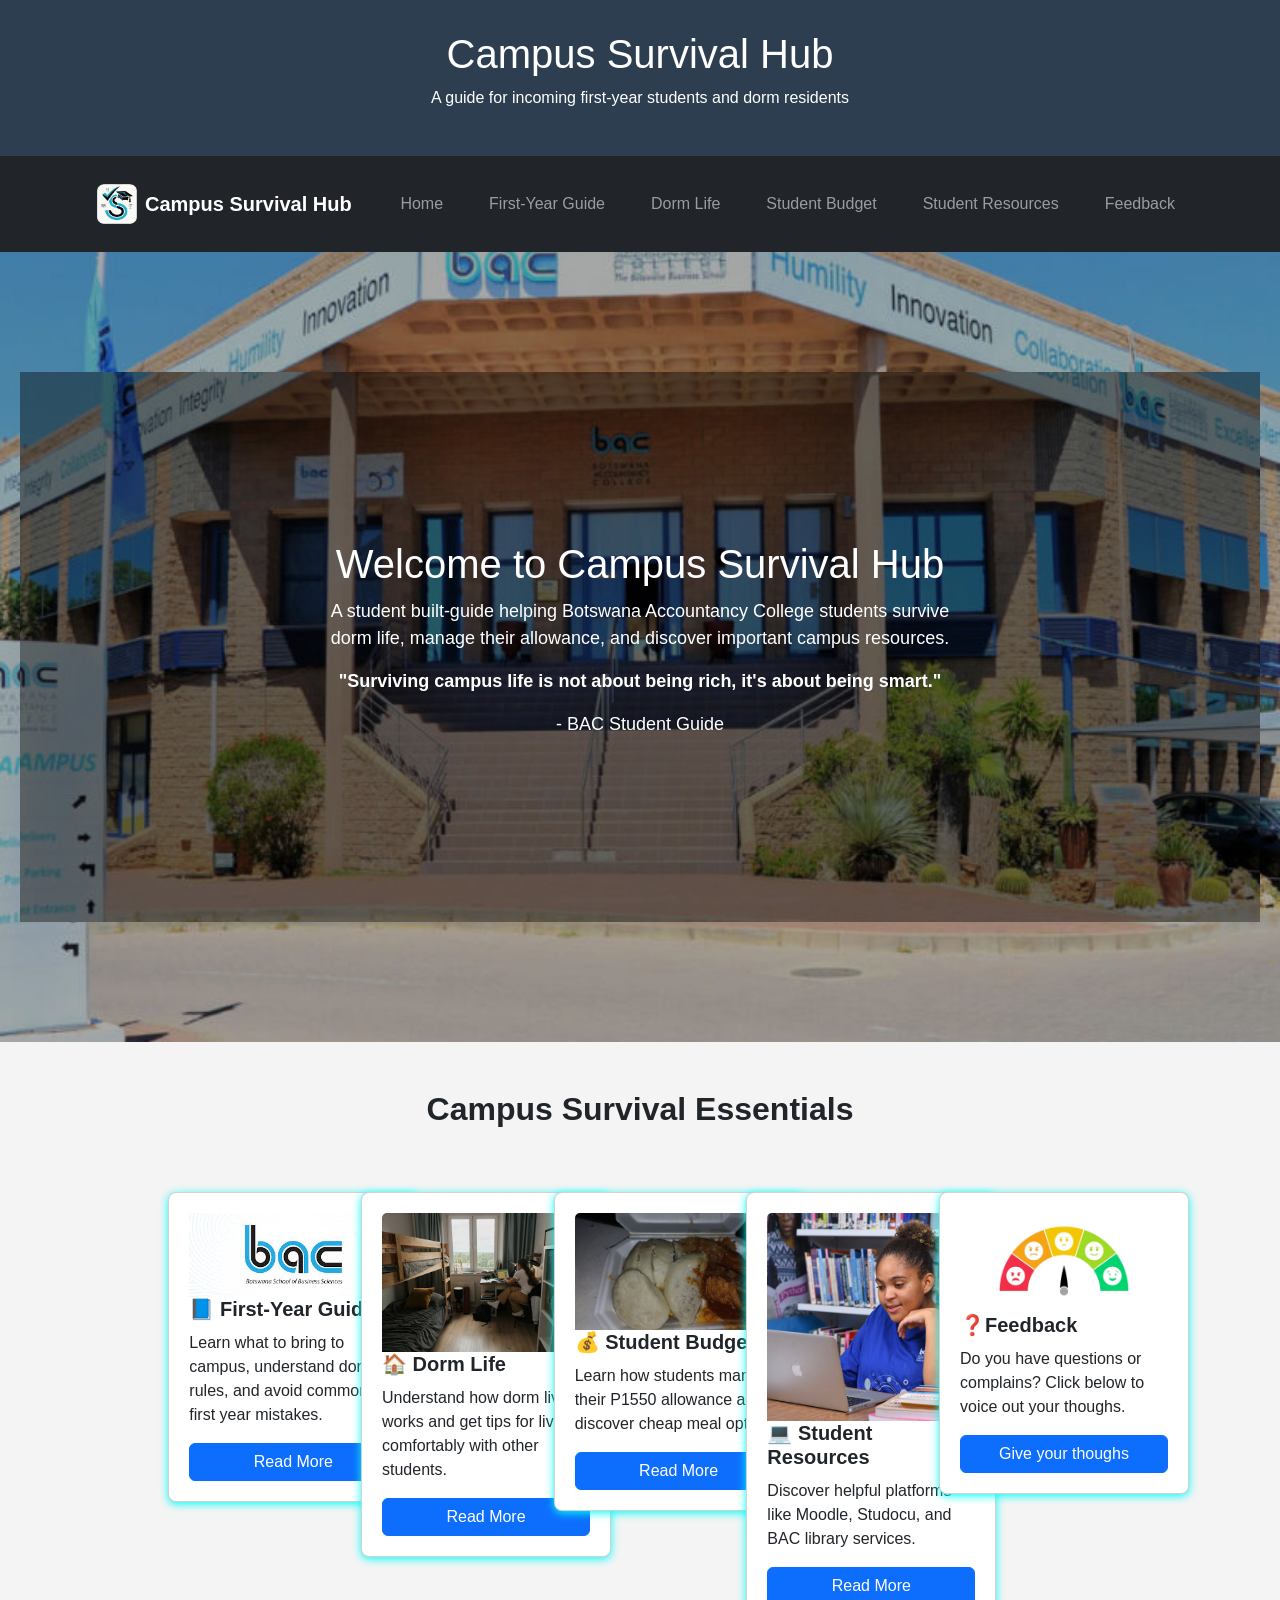
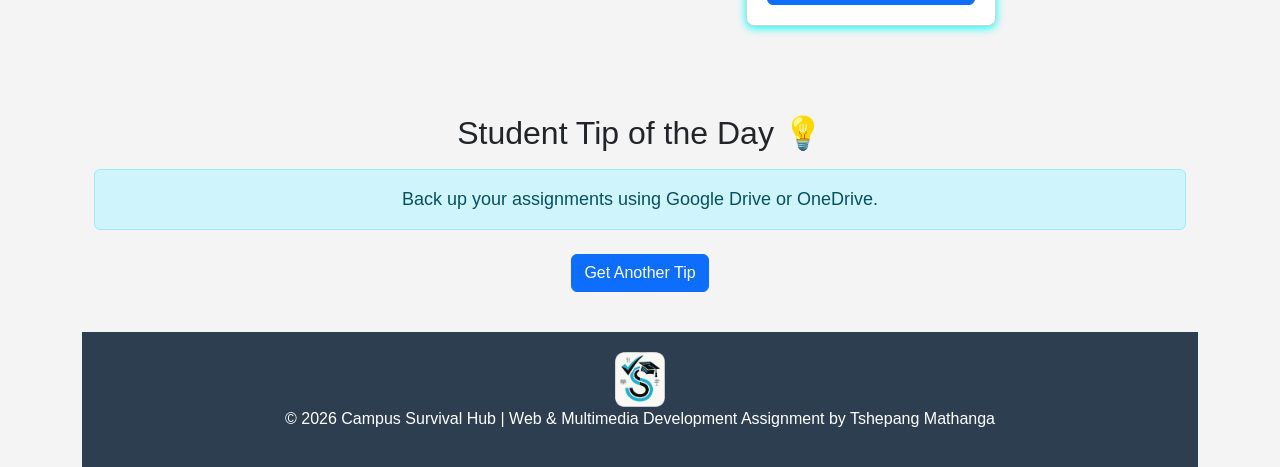
==== index.html @ 8e50746f "trying to fix cards" ====
<!DOCTYPE html>
<html lang="en">

<head>
    <meta name="viewport" content="width=device-width, initial-scale=1.0">
    <meta charset="UTF-8">
    <link rel="icon" type="image/jpg" href="images/mylogo.jpg">
    <title>Campus Survival Hub</title>
    <link href="https://cdn.jsdelivr.net/npm/bootstrap@5.3.2/dist/css/bootstrap.min.css" rel="stylesheet">
    <link rel="stylesheet" href="css/style.css">
</head>

<body>

<header>
    <h1>Campus Survival Hub</h1>
    <p>A guide for incoming first-year students and dorm residents
    </p>
    
</header>

<nav class="navbar navbar-expand-lg navbar-dark bg-dark">
<div class="container">

<a class="navbar-brand d-flex align-items-center" href="index.html">
<img src="images/mylogo.jpg" alt="Logo" width="40" height="40" class="me-2">
Campus Survival Hub
</a>

<button class="navbar-toggler" type="button" data-bs-toggle="collapse" data-bs-target="#navbarNav">
<span class="navbar-toggler-icon"></span>
</button>

<div class="collapse navbar-collapse" id="navbarNav">
<ul class="navbar-nav ms-auto">

<li class="nav-item">
<a class="nav-link" href="index.html">Home</a>
</li>

<li class="nav-item">
<a class="nav-link" href="firstyears.html">First-Year Guide</a>
</li>

<li class="nav-item">
<a class="nav-link" href="dormlife.html">Dorm Life</a>
</li>

<li class="nav-item">
<a class="nav-link" href="budget.html">Student Budget</a>
</li>

<li class="nav-item">
<a class="nav-link" href="resources.html">Student Resources</a>
</li>
<li class="nav-item">
<a class="nav-link" href="feedback.html">Feedback</a>
</li>

</ul>
</div>

</div>
</nav>

<section class="hero">

<img src="images/campus.jpg" alt="Campus life">

<div class="hero-text">
<h2>Welcome to Campus Survival Hub</h2>

<p>A student built-guide helping Botswana Accountancy College students survive dorm life, manage their allowance, and discover important campus resources.</p>
<p><strong>"Surviving campus life is not about being rich, it's about being smart."</strong></p>
<p>- BAC Student Guide</p>
</div>

</section>
<div class="container mt-5">

<h2 class="text-center mb-4"><strong>Campus Survival Essentials</strong></h2>


<section class="content">
<div class="col-12 col-sm-6 col-md-4 col-lg-2">
    <div class="card">
        <img src="images/bac.jpg" alt="bac logo">
<h3>📘 <strong>First-Year Guide</strong></h3>
<p>Learn what to bring to campus, understand dorm rules, and avoid common first year mistakes.</p>
<a href="firstyears.html" class="btn btn-primary">Read More</a>
</div>
</div>
<div class="col-12 col-sm-6 col-md-4 col-lg-2">
<div class="card">
    <img src="images/dorm.jpg" class="card-img-top" alt="Dorm Life">
<h3><strong>🏠 Dorm Life</strong></h3>
<p>Understand how dorm living works and get tips for living comfortably with other students.</p>
<a href="dormlife.html" class="btn btn-primary">Read More</a>
</div>
</div>
<div class="col-12 col-sm-6 col-md-4 col-lg-2">
<div class="card">
    <img src="images/food.jpg" class="card-img-top" alt="Student Food">
<h3><strong>💰 Student Budget</strong></h3>
<p>Learn how students manage their P1550 allowance and discover cheap meal options.</p>
<a href="budget.html" class="btn btn-primary">Read More</a>
</div>
</div>
<div class="col-12 col-sm-6 col-md-4 col-lg-2">
<div class="card">
    <img src="images/study.jpg" class="card-img-top" alt="Study Tips">
<h3><strong>💻 Student Resources</strong></h3>
<p>Discover helpful platforms like Moodle, Studocu, and BAC library services.</p>
<a href="resources.html" class="btn btn-primary">Read More</a>
</div>
</div>
<div class="col-12 col-sm-6 col-md-4 col-lg-2">
<div class="card">
    <img src="images/feedback.jpg" class="card-img-top" alt="Feedback">
<h3><strong>❓Feedback</strong></h3>
<p>Do you have questions or complains? Click below to voice out your thoughs.</p>
<a href="feedback.html" class="btn btn-primary">Give your thoughs</a>
</div>
</div>


</section>
<div class="container mt-5 text-center">

<h2>Student Tip of the Day 💡</h2>

<div class="alert alert-info mt-3" id="tipBox">
Tip will appear here...
</div>

<button class="btn btn-primary mt-2" onclick="newTip()">
Get Another Tip
</button>

</div>

<footer>
    <img src="images/mylogo.jpg" width="50">
    <p>© 2026 Campus Survival Hub | Web & Multimedia Development Assignment by Tshepang Mathanga</p>
</footer>
<script src="https://cdn.jsdelivr.net/npm/bootstrap@5.3.2/dist/js/bootstrap.bundle.min.js"></script>
<button onclick="topFunction()" id="topBtn" title="Go to top">↑</button>
<script src="script.js"></script>
<script>

const tips = [

"Use your 6GB daily campus data to download study material early.",

"Keep instant noodles and oats in your room for emergency meals.",

"Always carry a power extension in dorms.",

"Use free campus transport whenever possible to save money.",

"Do laundry early before the laundry room gets busy.",

"Back up your assignments using Google Drive or OneDrive.",

"Make friends in your course so you can share notes."

];

function newTip(){

let randomTip = tips[Math.floor(Math.random() * tips.length)];

document.getElementById("tipBox").innerText = randomTip;

}

window.onload = newTip;

</script>
</body>
</html>
---- css/style.css ----
body{
    font-family: Arial, sans-serif;
    margin:0;
    background:#f4f4f4;
}

header{
    background:#2c3e50;
    color:white;
    text-align:center;
    padding:30px;
}

nav{
background:#2c3e50;
padding:15px;
text-align:center;

position:sticky;
top:0;
z-index:1000;
}

nav a{
    color:white;
    margin:15px;
    text-decoration:none;
    font-weight:bold;
}

nav a:hover{
    color:#f1c40f;
}

.hero{
    text-align:center;
    padding:60px;
    background:#ecf0f1;
}

.content{
    display:flex;
    justify-content:center;
    gap:20px;
    padding:40px;
}

.card{
    background:white;
    padding:20px;
    width:250px;
    border-radius:8px;
    box-shadow:0 2px 8px rgb(0, 255, 251);
}

footer{
    background:#2c3e50;
    color:white;
    text-align:center;
    padding:20px;
    margin-top:40px;
}
.hero{
position:relative;
text-align:center;
color:white;
}

.hero img{
width:100%;
height:550px;
object-fit:cover;
filter:brightness(60%);
}

.hero-text{
position:absolute;
top:50%;
left:50%;
transform:translate(-50%,-50%);
}

.hero-text h2{
font-size:40px;
margin-bottom:10px;
}

.hero-text p{
font-size:18px;
}
.card h3{
font-size:20px;
margin-bottom:10px;
}
.tip{
background:#ecf0f1;
padding:40px;
text-align:center;
margin:40px;
border-radius:10px;
}

.tip h2{
margin-bottom:15px;
}
.hero{
background-image: url("../images/campus.jpg");
background-size: cover;
background-position: center;
padding: 120px 20px;
}
#topBtn{
display:none;
position:fixed;
bottom:30px;
right:30px;
z-index:99;
border:none;
outline:none;
background-color:#0d6efd;
color:white;
cursor:pointer;
padding:12px 16px;
border-radius:8px;
font-size:18px;
}

#topBtn:hover{
background-color:#333;
}
.card:hover{
transform: scale(1.05);
transition: 0.3s;
}
#tipBox{
    font-size: 18px;
    font-weight: 500;
}
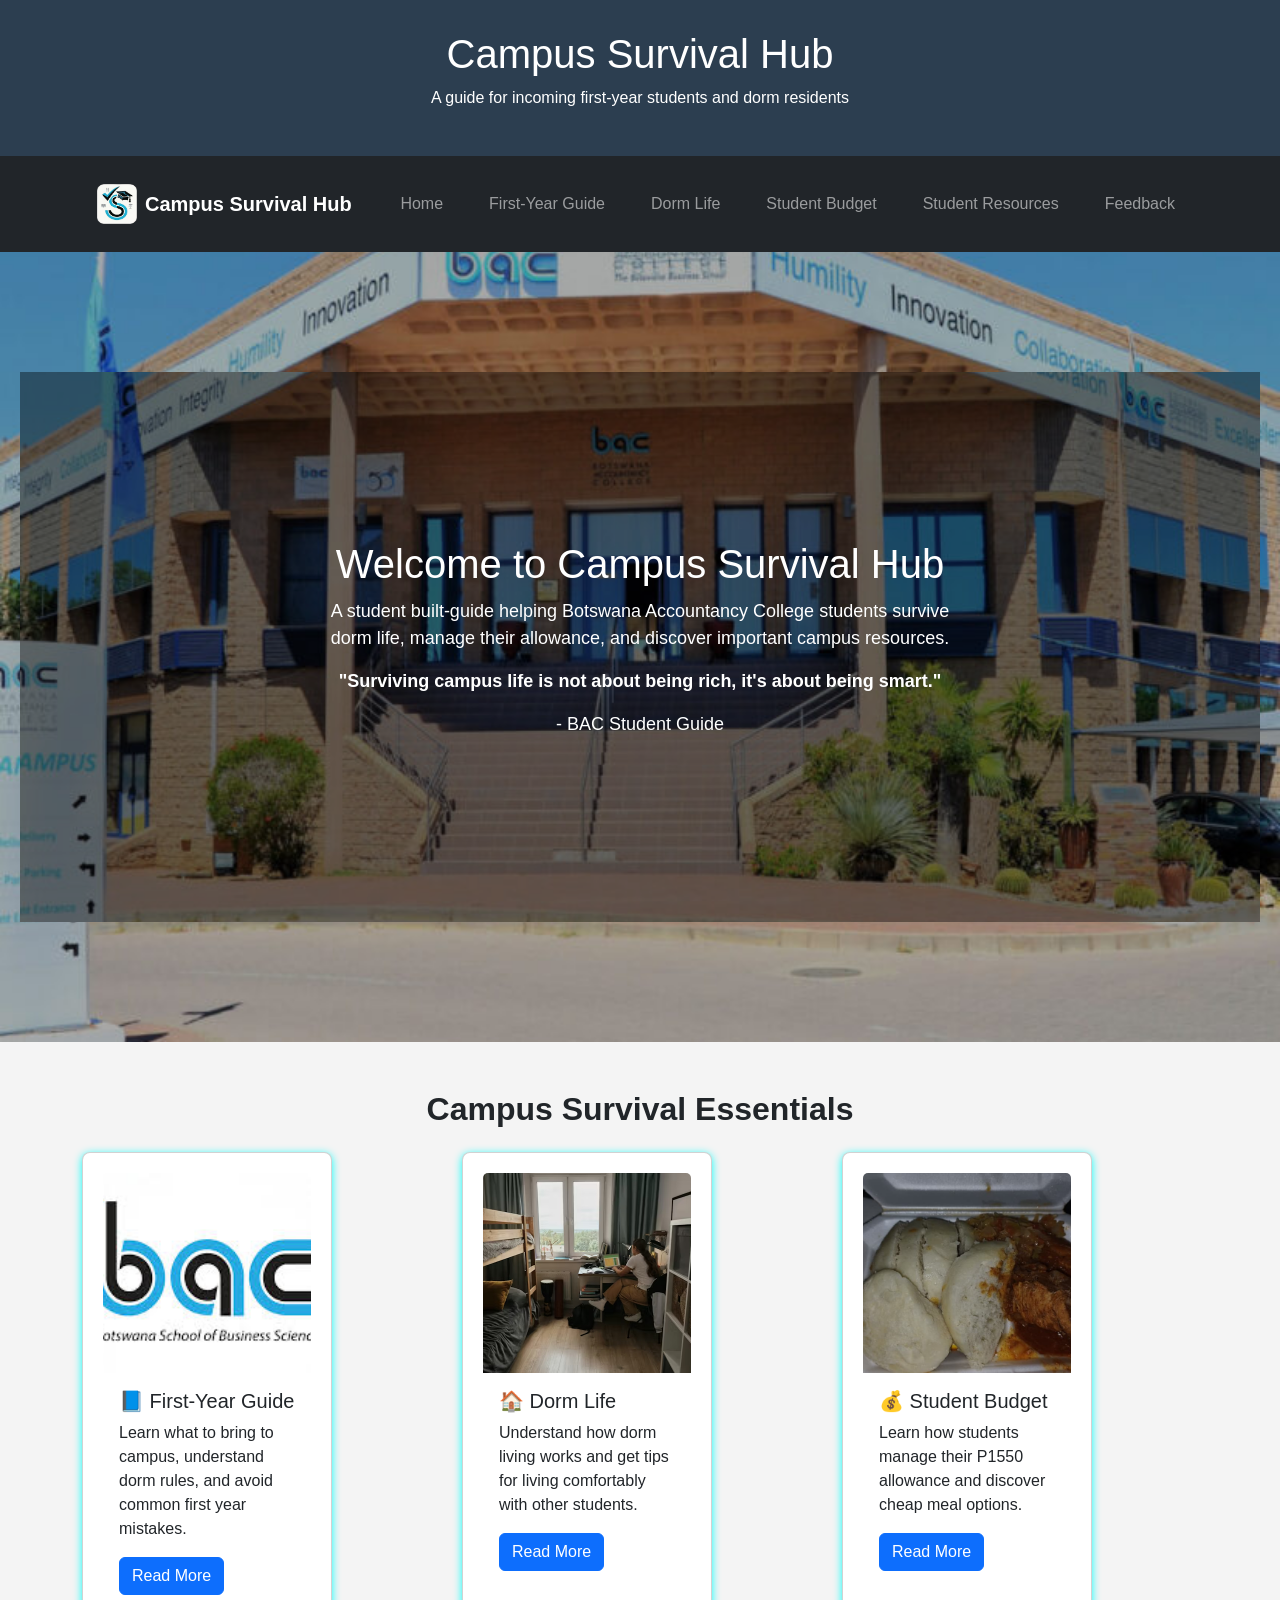
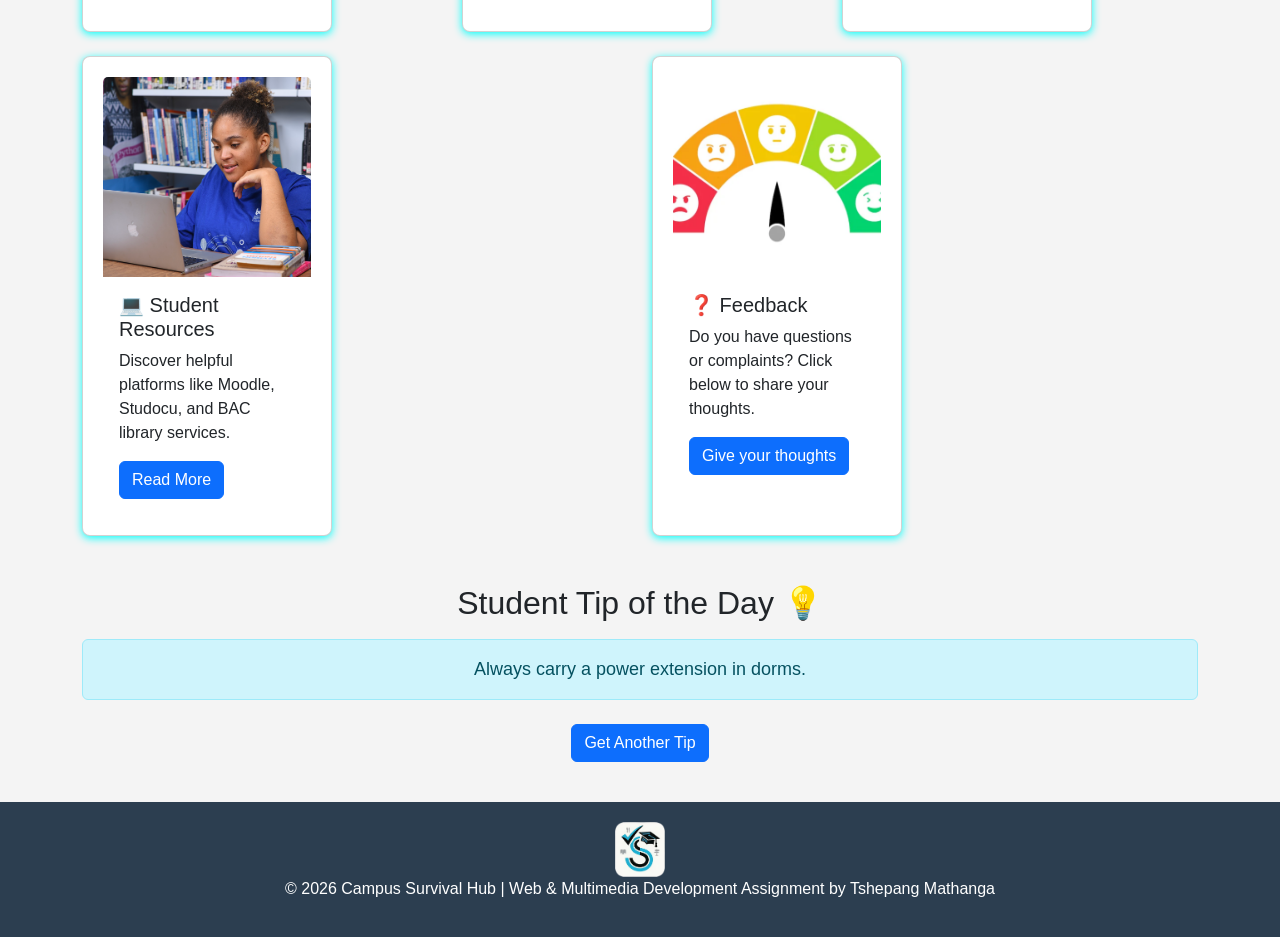
==== commit b6480f68: "initial attempt to fix my website for phones" ====
--- a/index.html
+++ b/index.html
@@ -80,46 +80,63 @@
 
 <h2 class="text-center mb-4"><strong>Campus Survival Essentials</strong></h2>
 
+<div class="row g-4">
 
-<section class="content">
-<div class="col-12 col-sm-6 col-md-4 col-lg-2">
-    <div class="card">
-        <img src="images/bac.jpg" alt="bac logo">
-<h3>📘 <strong>First-Year Guide</strong></h3>
-<p>Learn what to bring to campus, understand dorm rules, and avoid common first year mistakes.</p>
+<div class="col-12 col-sm-6 col-md-4 col-lg-4">
+<div class="card h-100">
+<img src="images/bac.jpg" class="card-img-top" alt="bac logo">
+<div class="card-body">
+<h5 class="card-title">📘 First-Year Guide</h5>
+<p class="card-text">Learn what to bring to campus, understand dorm rules, and avoid common first year mistakes.</p>
 <a href="firstyears.html" class="btn btn-primary">Read More</a>
 </div>
 </div>
-<div class="col-12 col-sm-6 col-md-4 col-lg-2">
-<div class="card">
-    <img src="images/dorm.jpg" class="card-img-top" alt="Dorm Life">
-<h3><strong>🏠 Dorm Life</strong></h3>
-<p>Understand how dorm living works and get tips for living comfortably with other students.</p>
+</div>
+
+<div class="col-12 col-sm-6 col-md-4 col-lg-4">
+<div class="card h-100">
+<img src="images/dorm.jpg" class="card-img-top" alt="Dorm Life">
+<div class="card-body">
+<h5 class="card-title">🏠 Dorm Life</h5>
+<p class="card-text">Understand how dorm living works and get tips for living comfortably with other students.</p>
 <a href="dormlife.html" class="btn btn-primary">Read More</a>
 </div>
 </div>
-<div class="col-12 col-sm-6 col-md-4 col-lg-2">
-<div class="card">
-    <img src="images/food.jpg" class="card-img-top" alt="Student Food">
-<h3><strong>💰 Student Budget</strong></h3>
-<p>Learn how students manage their P1550 allowance and discover cheap meal options.</p>
+</div>
+
+<div class="col-12 col-sm-6 col-md-4 col-lg-4">
+<div class="card h-100">
+<img src="images/food.jpg" class="card-img-top" alt="Student Food">
+<div class="card-body">
+<h5 class="card-title">💰 Student Budget</h5>
+<p class="card-text">Learn how students manage their P1550 allowance and discover cheap meal options.</p>
 <a href="budget.html" class="btn btn-primary">Read More</a>
 </div>
 </div>
-<div class="col-12 col-sm-6 col-md-4 col-lg-2">
-<div class="card">
-    <img src="images/study.jpg" class="card-img-top" alt="Study Tips">
-<h3><strong>💻 Student Resources</strong></h3>
-<p>Discover helpful platforms like Moodle, Studocu, and BAC library services.</p>
+</div>
+
+<div class="col-12 col-sm-6 col-md-4 col-lg-6">
+<div class="card h-100">
+<img src="images/study.jpg" class="card-img-top" alt="Study Tips">
+<div class="card-body">
+<h5 class="card-title">💻 Student Resources</h5>
+<p class="card-text">Discover helpful platforms like Moodle, Studocu, and BAC library services.</p>
 <a href="resources.html" class="btn btn-primary">Read More</a>
 </div>
 </div>
-<div class="col-12 col-sm-6 col-md-4 col-lg-2">
-<div class="card">
-    <img src="images/feedback.jpg" class="card-img-top" alt="Feedback">
-<h3><strong>❓Feedback</strong></h3>
-<p>Do you have questions or complains? Click below to voice out your thoughs.</p>
-<a href="feedback.html" class="btn btn-primary">Give your thoughs</a>
+</div>
+
+<div class="col-12 col-sm-6 col-md-4 col-lg-6">
+<div class="card h-100">
+<img src="images/feedback.jpg" class="card-img-top" alt="Feedback">
+<div class="card-body">
+<h5 class="card-title">❓ Feedback</h5>
+<p class="card-text">Do you have questions or complaints? Click below to share your thoughts.</p>
+<a href="feedback.html" class="btn btn-primary">Give your thoughts</a>
+</div>
+</div>
+</div>
+
 </div>
 </div>
 
--- a/css/style.css
+++ b/css/style.css
@@ -135,4 +135,11 @@
 #tipBox{
     font-size: 18px;
     font-weight: 500;
+}
+.card{
+word-wrap: break-word;
+}
+.card img{
+height:200px;
+object-fit:cover;
 }
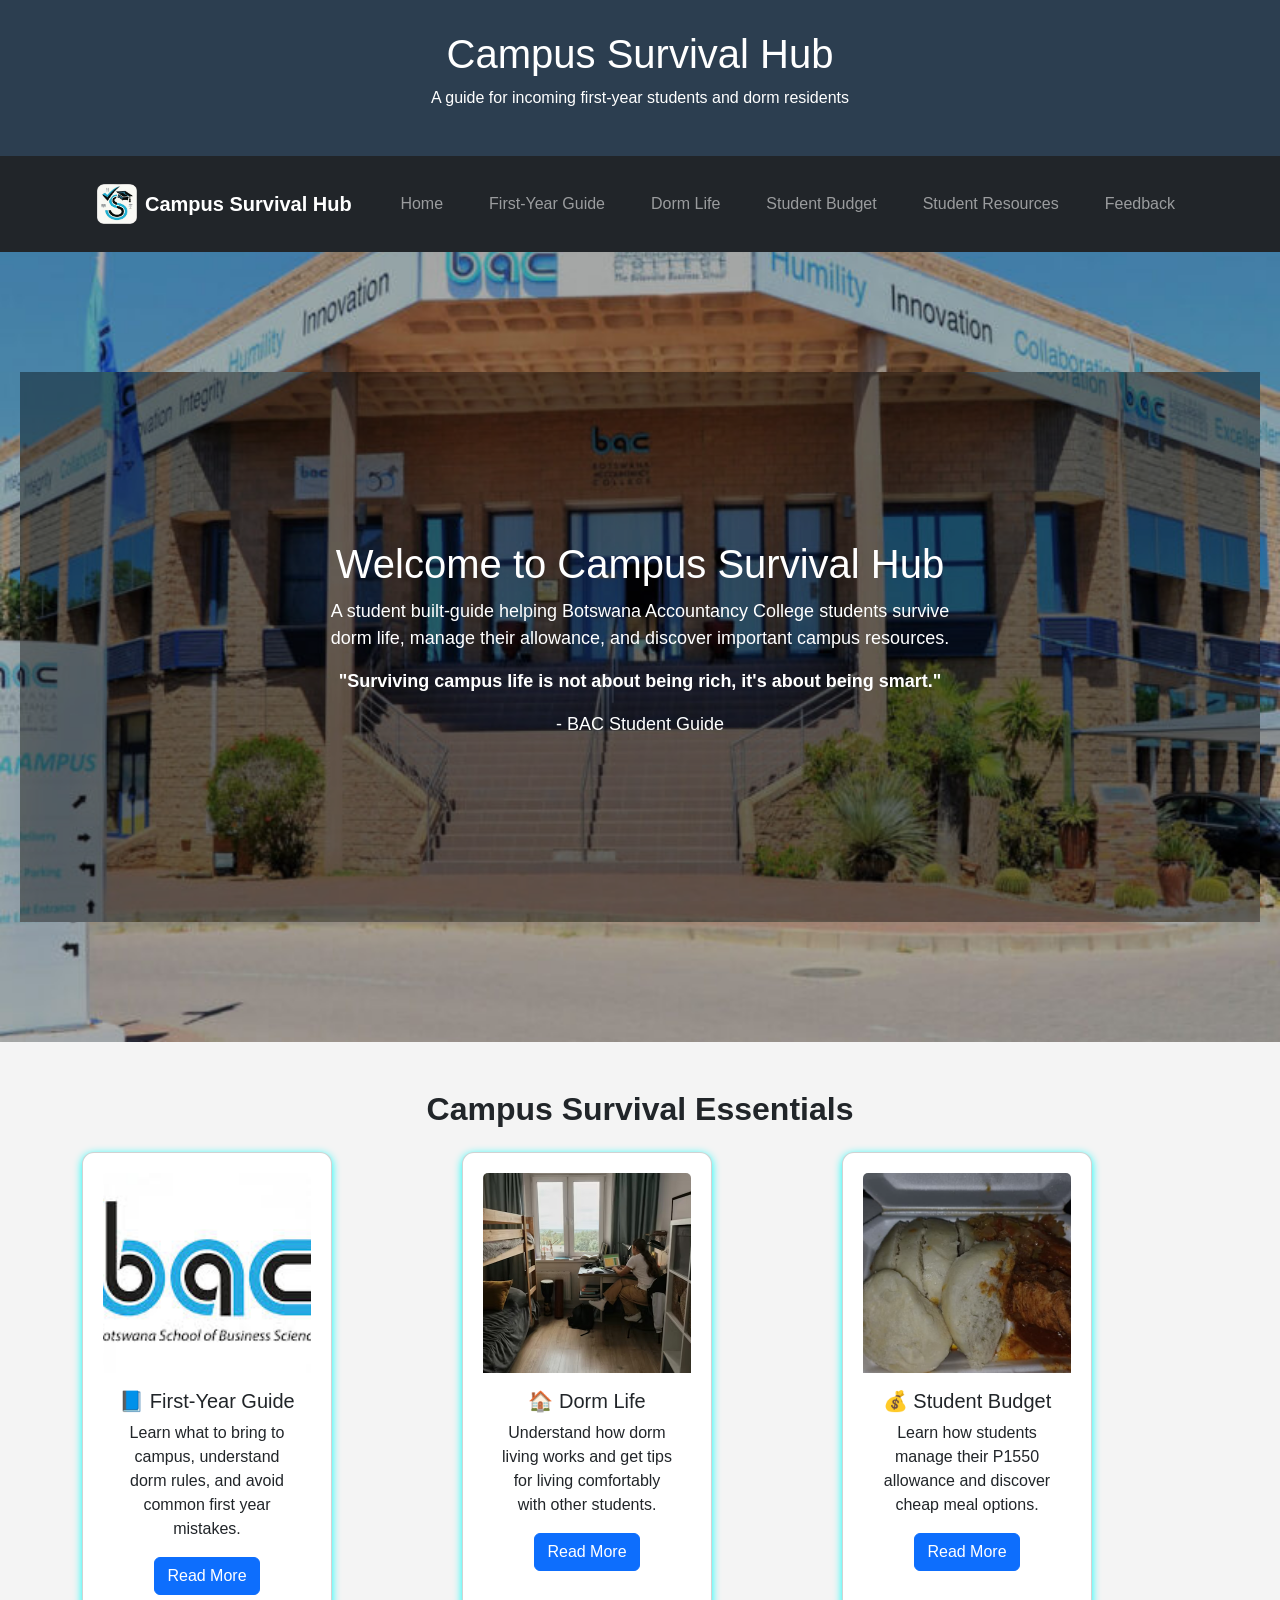
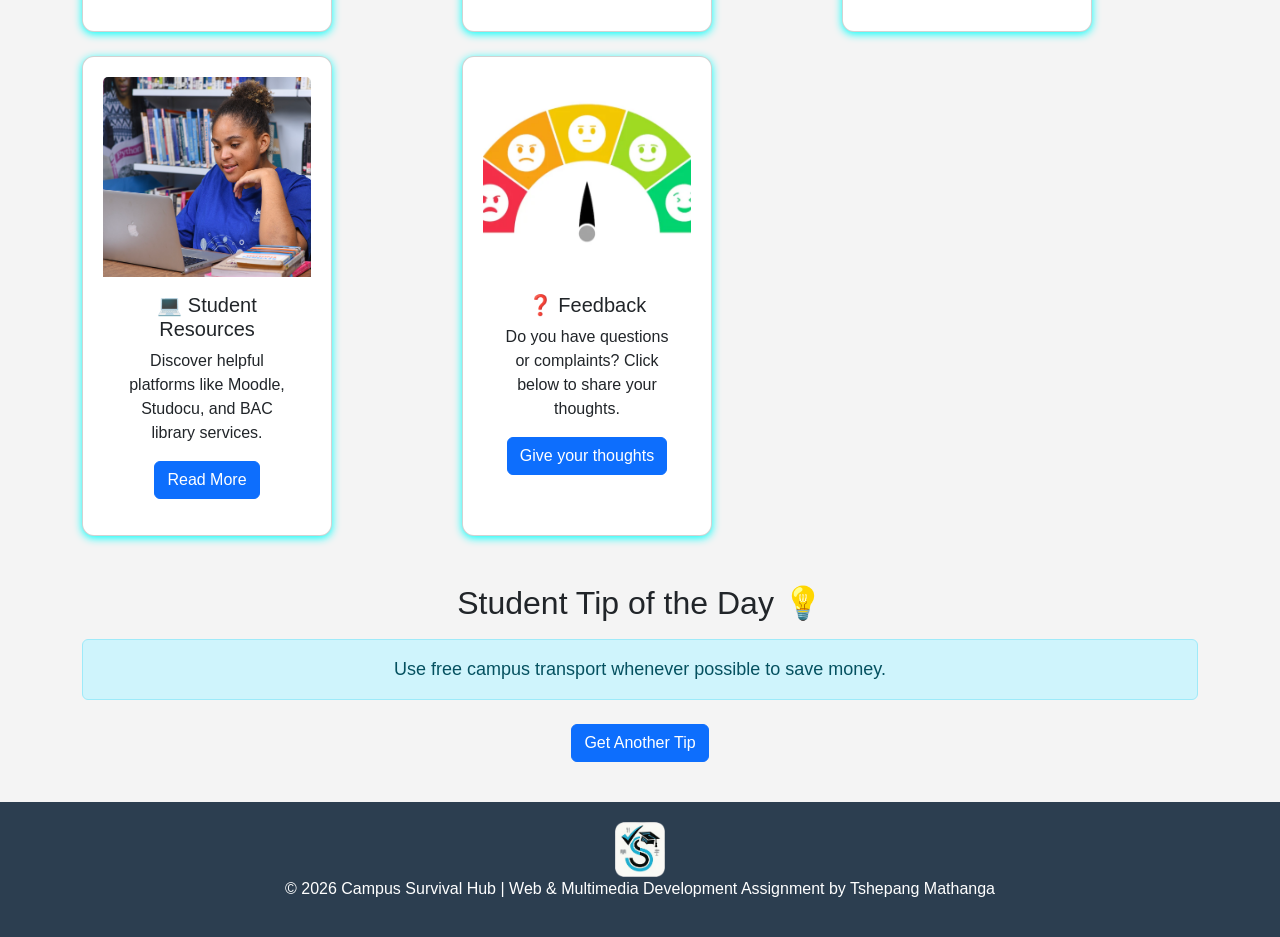
==== commit e5b07fe8: "fixed card layout for pc" ====
--- a/index.html
+++ b/index.html
@@ -82,7 +82,7 @@
 
 <div class="row g-4">
 
-<div class="col-12 col-sm-6 col-md-4 col-lg-4">
+<div class="col-12 col-sm-6 col-lg-4">
 <div class="card h-100">
 <img src="images/bac.jpg" class="card-img-top" alt="bac logo">
 <div class="card-body">
@@ -93,7 +93,7 @@
 </div>
 </div>
 
-<div class="col-12 col-sm-6 col-md-4 col-lg-4">
+<div class="col-12 col-sm-6 col-lg-4">
 <div class="card h-100">
 <img src="images/dorm.jpg" class="card-img-top" alt="Dorm Life">
 <div class="card-body">
@@ -104,7 +104,7 @@
 </div>
 </div>
 
-<div class="col-12 col-sm-6 col-md-4 col-lg-4">
+<div class="col-12 col-sm-6 col-lg-4">
 <div class="card h-100">
 <img src="images/food.jpg" class="card-img-top" alt="Student Food">
 <div class="card-body">
@@ -115,7 +115,7 @@
 </div>
 </div>
 
-<div class="col-12 col-sm-6 col-md-4 col-lg-6">
+<div class="col-12 col-sm-6 col-lg-4">
 <div class="card h-100">
 <img src="images/study.jpg" class="card-img-top" alt="Study Tips">
 <div class="card-body">
@@ -126,7 +126,7 @@
 </div>
 </div>
 
-<div class="col-12 col-sm-6 col-md-4 col-lg-6">
+<div class="col-12 col-sm-6 col-lg-4">
 <div class="card h-100">
 <img src="images/feedback.jpg" class="card-img-top" alt="Feedback">
 <div class="card-body">
--- a/css/style.css
+++ b/css/style.css
@@ -142,4 +142,8 @@
 .card img{
 height:200px;
 object-fit:cover;
-}+}
+.card {
+text-align: center;
+border-radius: 12px;
+}
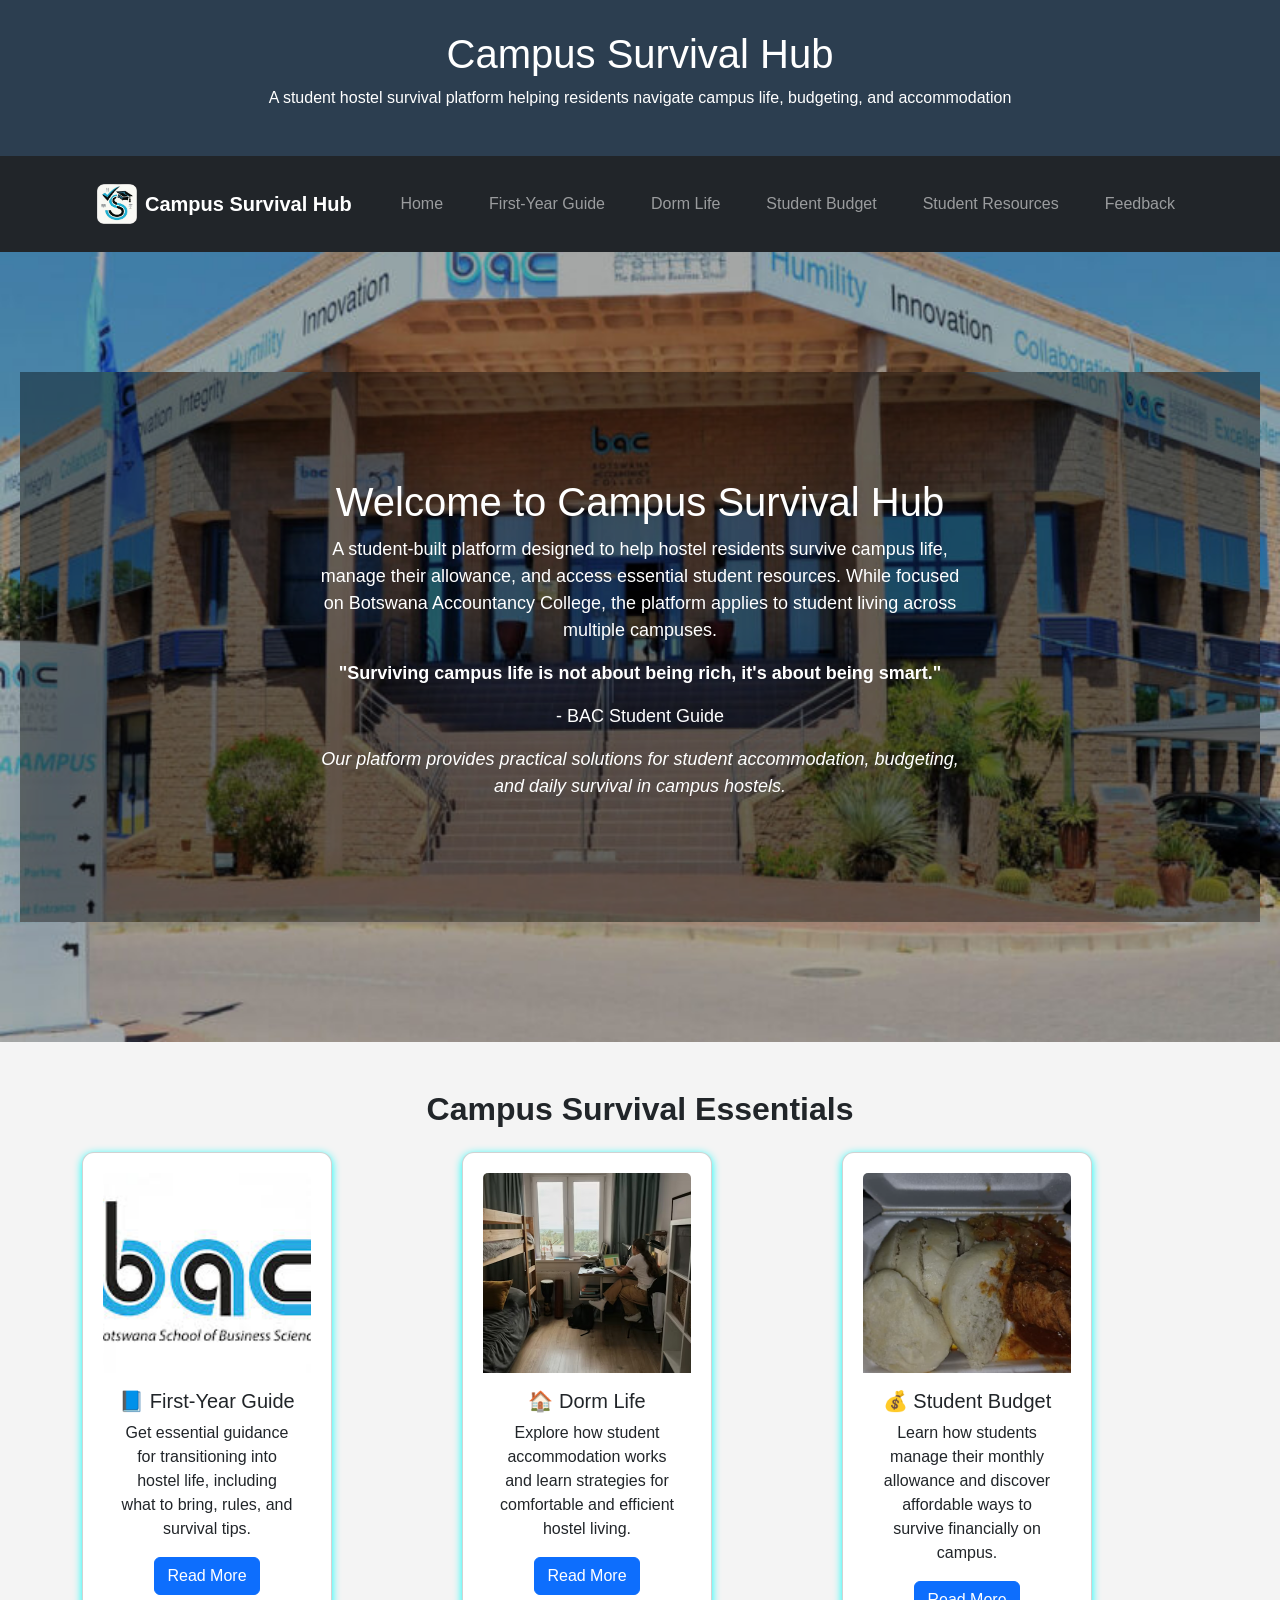
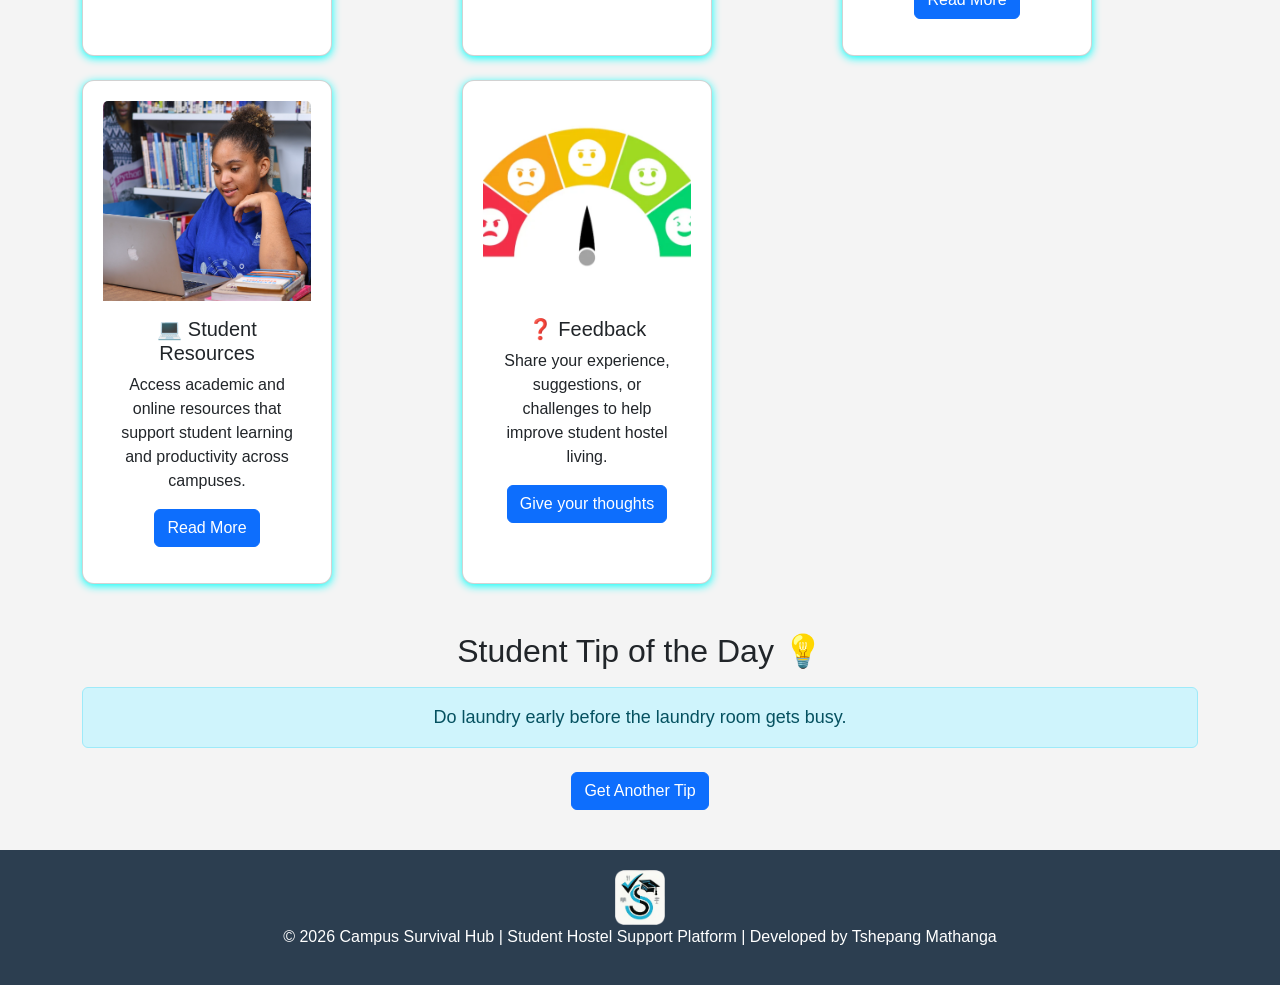
==== commit 05789875: "adjusted the index and first year page so that its not bac heavy as KB sugessted" ====
--- a/index.html
+++ b/index.html
@@ -14,8 +14,7 @@
 
 <header>
     <h1>Campus Survival Hub</h1>
-    <p>A guide for incoming first-year students and dorm residents
-    </p>
+    <p>A student hostel survival platform helping residents navigate campus life, budgeting, and accommodation</p>
     
 </header>
 
@@ -70,9 +69,10 @@
 <div class="hero-text">
 <h2>Welcome to Campus Survival Hub</h2>
 
-<p>A student built-guide helping Botswana Accountancy College students survive dorm life, manage their allowance, and discover important campus resources.</p>
+<p>A student-built platform designed to help hostel residents survive campus life, manage their allowance, and access essential student resources. While focused on Botswana Accountancy College, the platform applies to student living across multiple campuses.</p>
 <p><strong>"Surviving campus life is not about being rich, it's about being smart."</strong></p>
 <p>- BAC Student Guide</p>
+<p><em>Our platform provides practical solutions for student accommodation, budgeting, and daily survival in campus hostels.</em></p>
 </div>
 
 </section>
@@ -87,7 +87,7 @@
 <img src="images/bac.jpg" class="card-img-top" alt="bac logo">
 <div class="card-body">
 <h5 class="card-title">📘 First-Year Guide</h5>
-<p class="card-text">Learn what to bring to campus, understand dorm rules, and avoid common first year mistakes.</p>
+<p class="card-text">Get essential guidance for transitioning into hostel life, including what to bring, rules, and survival tips.</p>
 <a href="firstyears.html" class="btn btn-primary">Read More</a>
 </div>
 </div>
@@ -98,7 +98,7 @@
 <img src="images/dorm.jpg" class="card-img-top" alt="Dorm Life">
 <div class="card-body">
 <h5 class="card-title">🏠 Dorm Life</h5>
-<p class="card-text">Understand how dorm living works and get tips for living comfortably with other students.</p>
+<p class="card-text">Explore how student accommodation works and learn strategies for comfortable and efficient hostel living.</p>
 <a href="dormlife.html" class="btn btn-primary">Read More</a>
 </div>
 </div>
@@ -109,7 +109,7 @@
 <img src="images/food.jpg" class="card-img-top" alt="Student Food">
 <div class="card-body">
 <h5 class="card-title">💰 Student Budget</h5>
-<p class="card-text">Learn how students manage their P1550 allowance and discover cheap meal options.</p>
+<p class="card-text">Learn how students manage their monthly allowance and discover affordable ways to survive financially on campus.</p>
 <a href="budget.html" class="btn btn-primary">Read More</a>
 </div>
 </div>
@@ -120,7 +120,7 @@
 <img src="images/study.jpg" class="card-img-top" alt="Study Tips">
 <div class="card-body">
 <h5 class="card-title">💻 Student Resources</h5>
-<p class="card-text">Discover helpful platforms like Moodle, Studocu, and BAC library services.</p>
+<p class="card-text">Access academic and online resources that support student learning and productivity across campuses.</p>
 <a href="resources.html" class="btn btn-primary">Read More</a>
 </div>
 </div>
@@ -131,7 +131,7 @@
 <img src="images/feedback.jpg" class="card-img-top" alt="Feedback">
 <div class="card-body">
 <h5 class="card-title">❓ Feedback</h5>
-<p class="card-text">Do you have questions or complaints? Click below to share your thoughts.</p>
+<p class="card-text">Share your experience, suggestions, or challenges to help improve student hostel living.</p>
 <a href="feedback.html" class="btn btn-primary">Give your thoughts</a>
 </div>
 </div>
@@ -158,7 +158,7 @@
 
 <footer>
     <img src="images/mylogo.jpg" width="50">
-    <p>© 2026 Campus Survival Hub | Web & Multimedia Development Assignment by Tshepang Mathanga</p>
+    <p>© 2026 Campus Survival Hub | Student Hostel Support Platform | Developed by Tshepang Mathanga</p>
 </footer>
 <script src="https://cdn.jsdelivr.net/npm/bootstrap@5.3.2/dist/js/bootstrap.bundle.min.js"></script>
 <button onclick="topFunction()" id="topBtn" title="Go to top">↑</button>
@@ -195,4 +195,4 @@
 
 </script>
 </body>
-</html>
+</html>
--- a/css/style.css
+++ b/css/style.css
@@ -1,6 +1,6 @@
 body{
     font-family: Arial, sans-serif;
-    margin:0;
+    margin: 0px;
     background:#f4f4f4;
 }
 
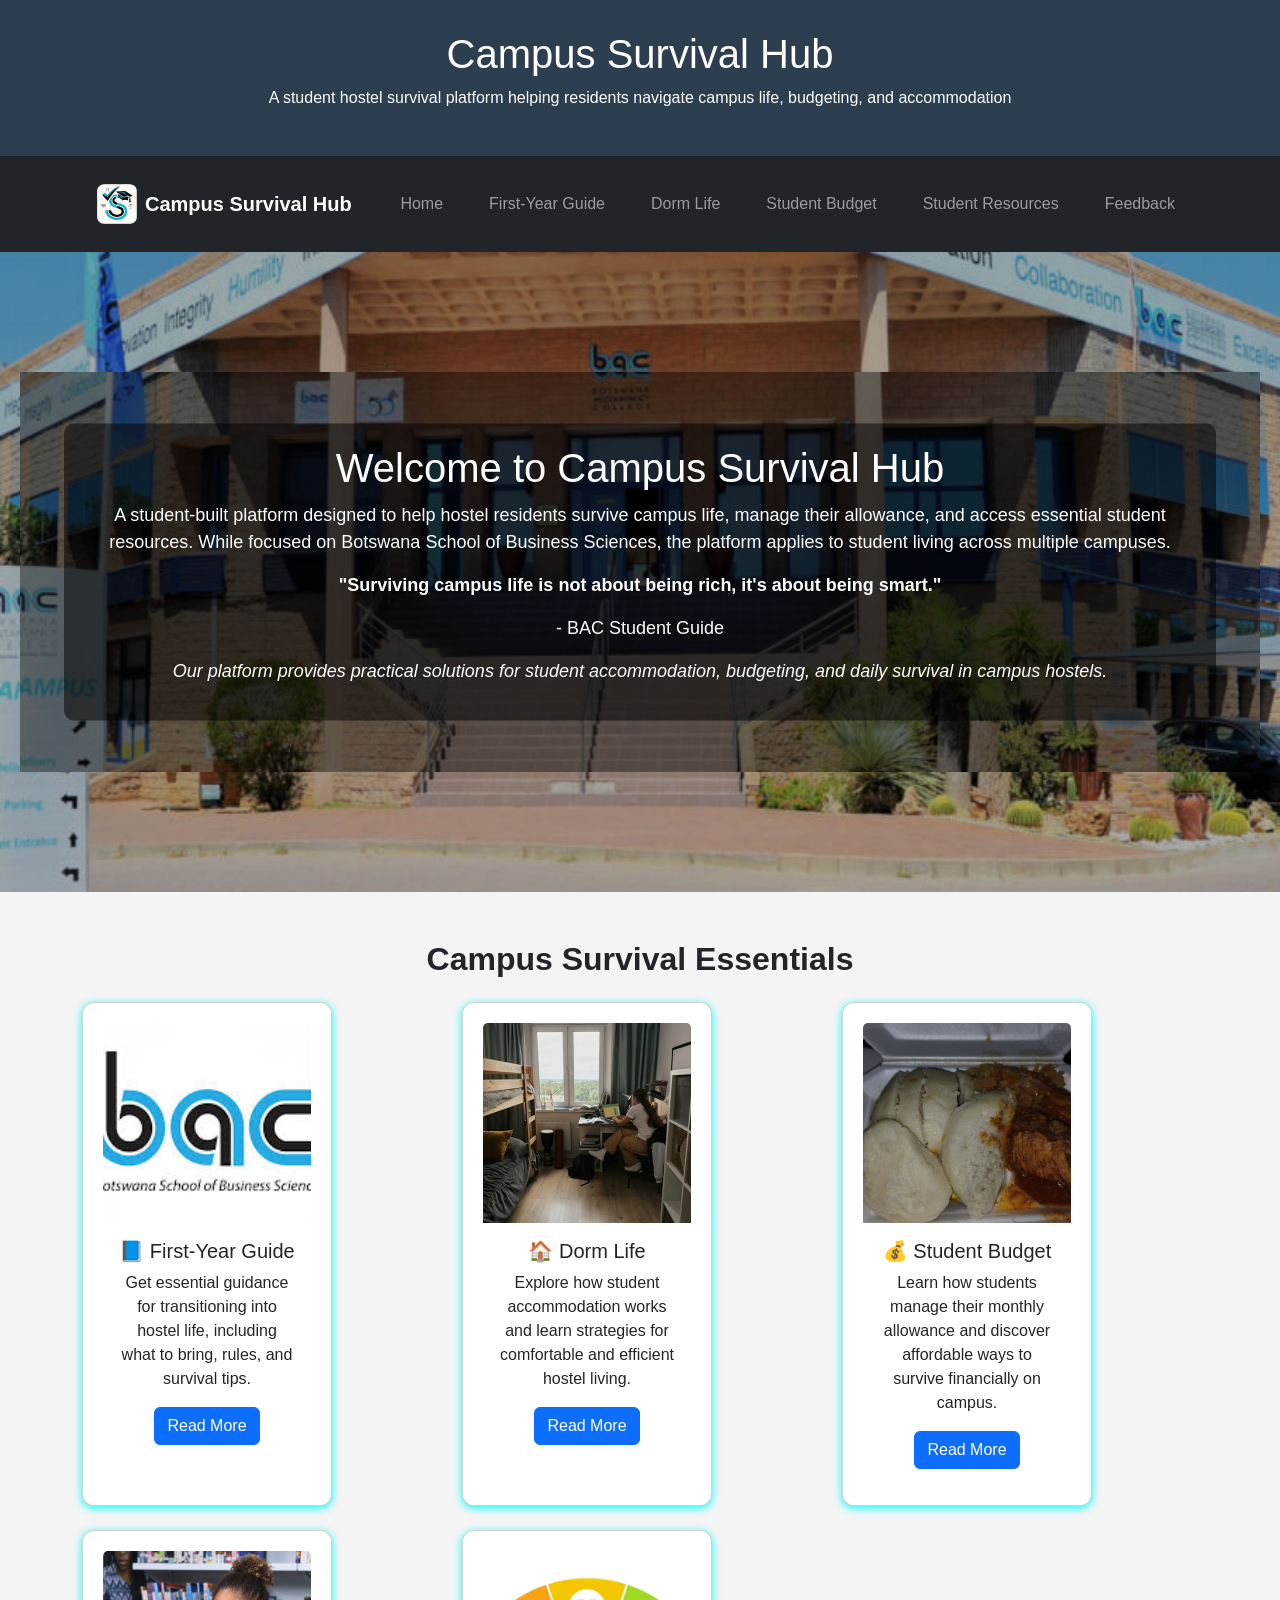
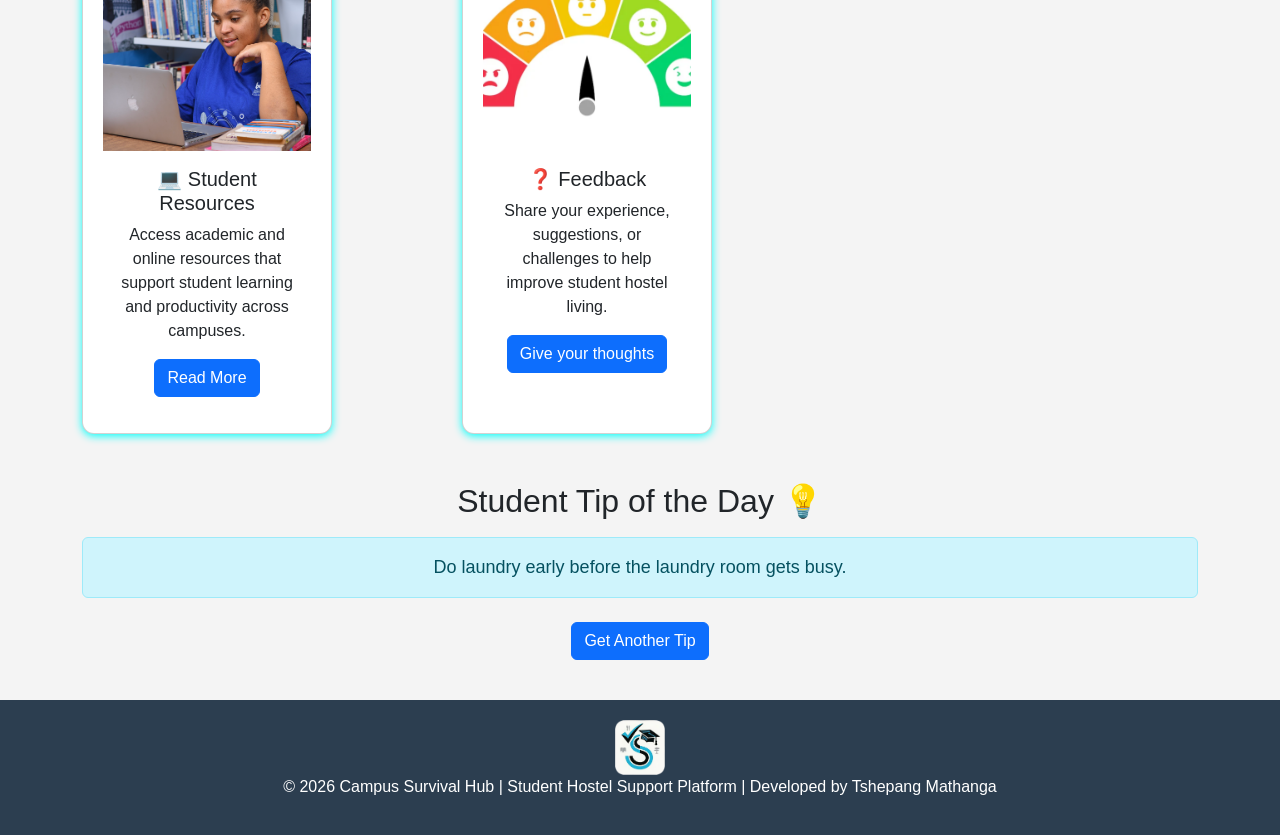
==== commit 133b6c0b: "small change" ====
--- a/index.html
+++ b/index.html
@@ -69,7 +69,7 @@
 <div class="hero-text">
 <h2>Welcome to Campus Survival Hub</h2>
 
-<p>A student-built platform designed to help hostel residents survive campus life, manage their allowance, and access essential student resources. While focused on Botswana Accountancy College, the platform applies to student living across multiple campuses.</p>
+<p>A student-built platform designed to help hostel residents survive campus life, manage their allowance, and access essential student resources. While focused on Botswana School of Business Sciences, the platform applies to student living across multiple campuses.</p>
 <p><strong>"Surviving campus life is not about being rich, it's about being smart."</strong></p>
 <p>- BAC Student Guide</p>
 <p><em>Our platform provides practical solutions for student accommodation, budgeting, and daily survival in campus hostels.</em></p>
--- a/css/style.css
+++ b/css/style.css
@@ -147,3 +147,39 @@
 text-align: center;
 border-radius: 12px;
 }
+.hero {
+position: relative;
+text-align: center;
+color: white;
+}
+
+.hero img {
+width: 100%;
+height: 400px;
+object-fit: cover;
+}
+
+.hero-text {
+position: absolute;
+top: 50%;
+left: 50%;
+transform: translate(-50%, -50%);
+background: rgba(0, 0, 0, 0.5);
+padding: 20px;
+border-radius: 10px;
+width: 90%;
+}
+@media (max-width: 768px) {
+
+.hero img {
+height: 300px;
+}
+
+.hero-text {
+position: static;
+transform: none;
+background: #2c3e50;
+margin-top: -5px;
+}
+
+}
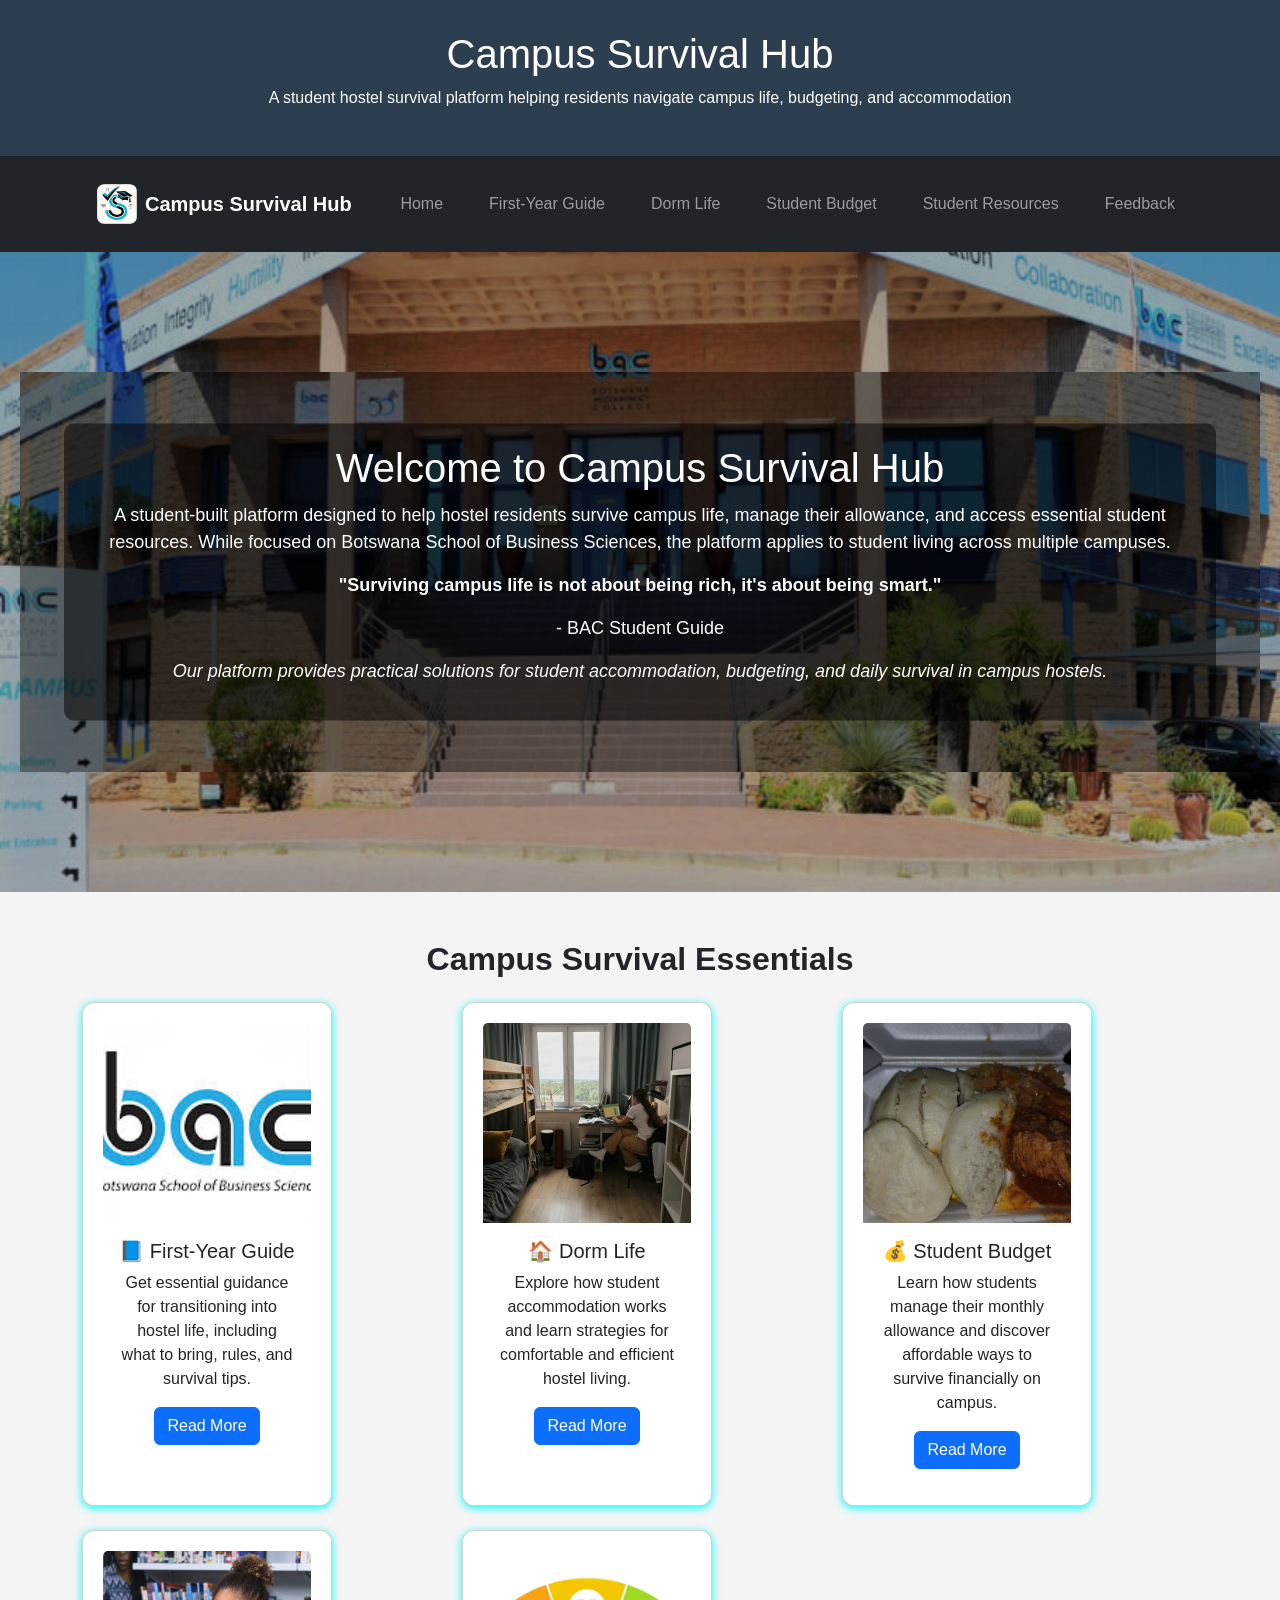
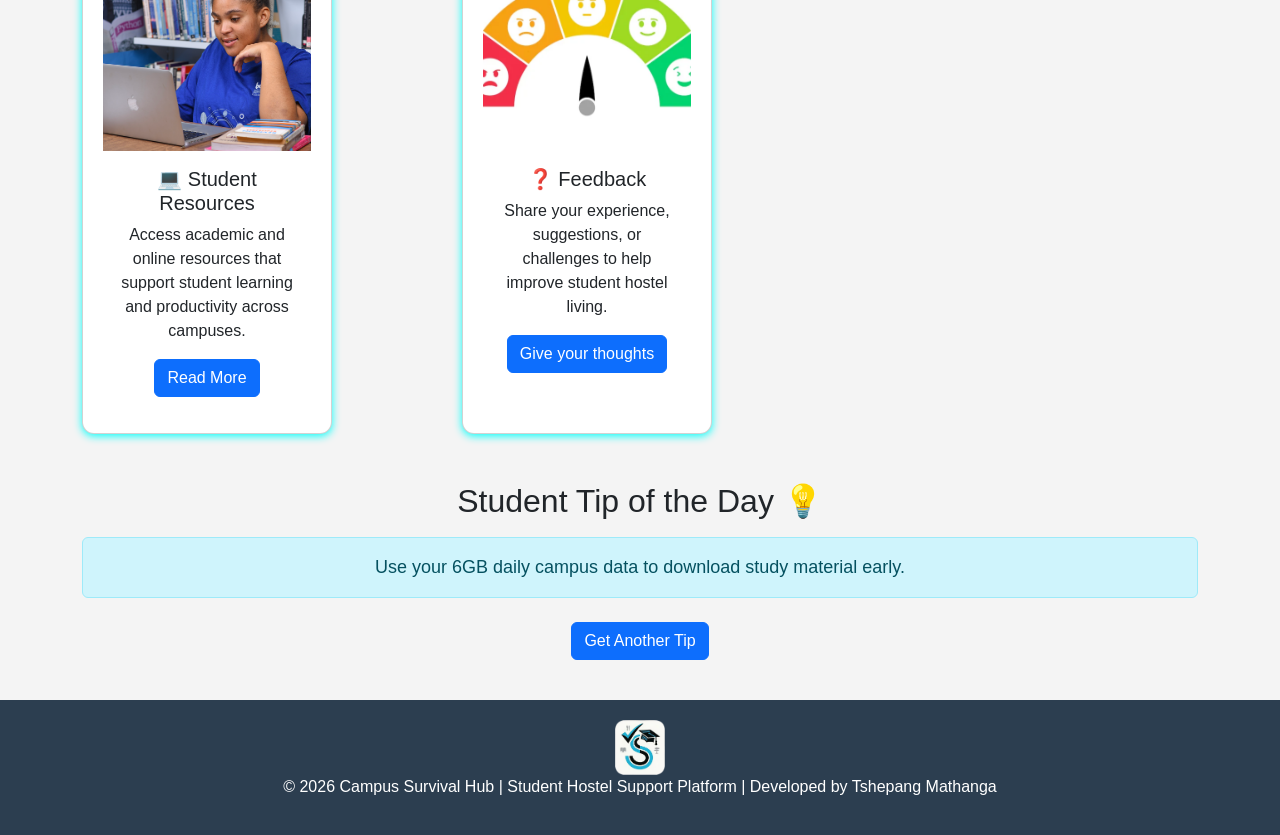
==== commit 8a685317: "edited my tips section to heavily specify" ====
--- a/index.html
+++ b/index.html
@@ -171,15 +171,15 @@
 
 "Keep instant noodles and oats in your room for emergency meals.",
 
-"Always carry a power extension in dorms.",
+"Always carry power banks and keep water stored as outages are very common.",
 
 "Use free campus transport whenever possible to save money.",
 
-"Do laundry early before the laundry room gets busy.",
+"Do laundry early before the laundry room gets busy this is for on campus residents.",
 
-"Back up your assignments using Google Drive or OneDrive.",
+"Back up your assignments using OneDrive for easy acces anywhere.",
 
-"Make friends in your course so you can share notes."
+"Make friends in your course so you can share notes or study sessions."
 
 ];
 
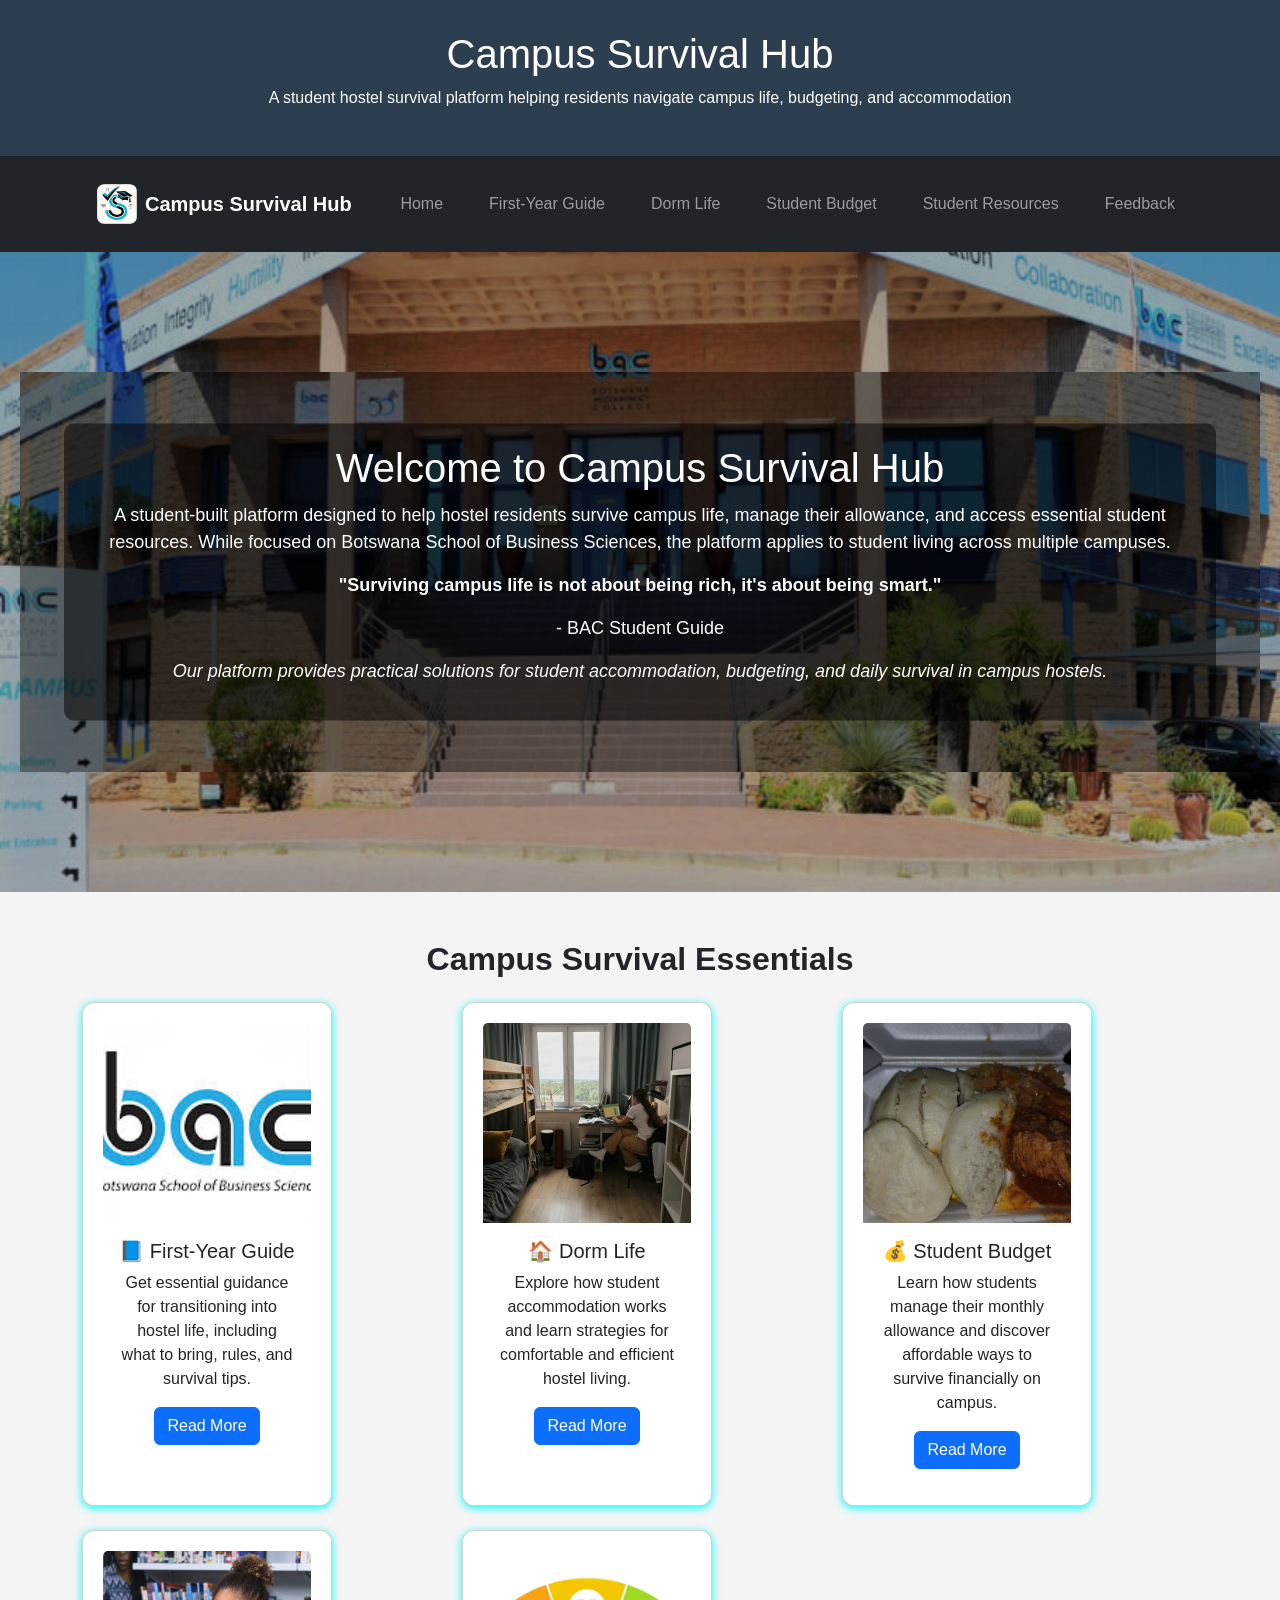
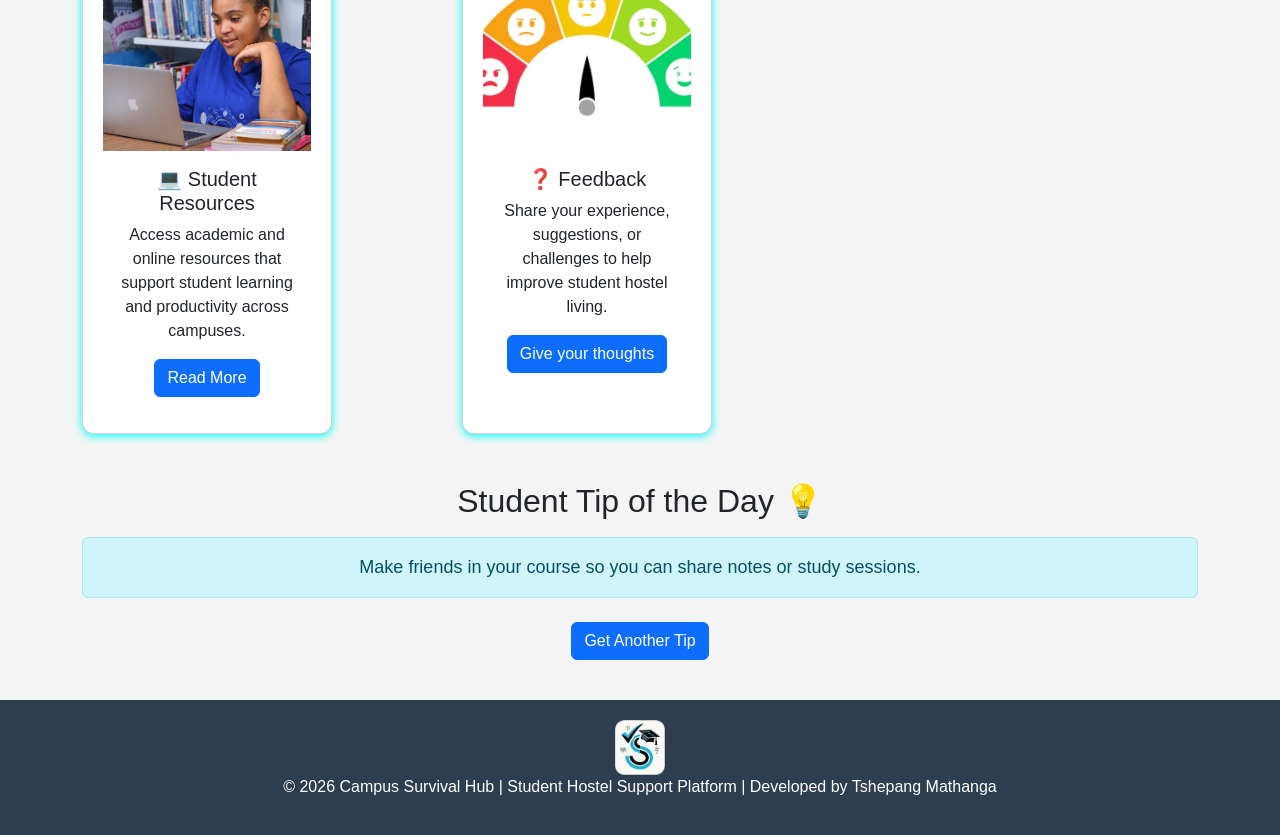
==== commit b35c1062: "fixed a typo" ====
--- a/index.html
+++ b/index.html
@@ -177,7 +177,7 @@
 
 "Do laundry early before the laundry room gets busy this is for on campus residents.",
 
-"Back up your assignments using OneDrive for easy acces anywhere.",
+"Back up your assignments using OneDrive for easy access anywhere.",
 
 "Make friends in your course so you can share notes or study sessions."
 
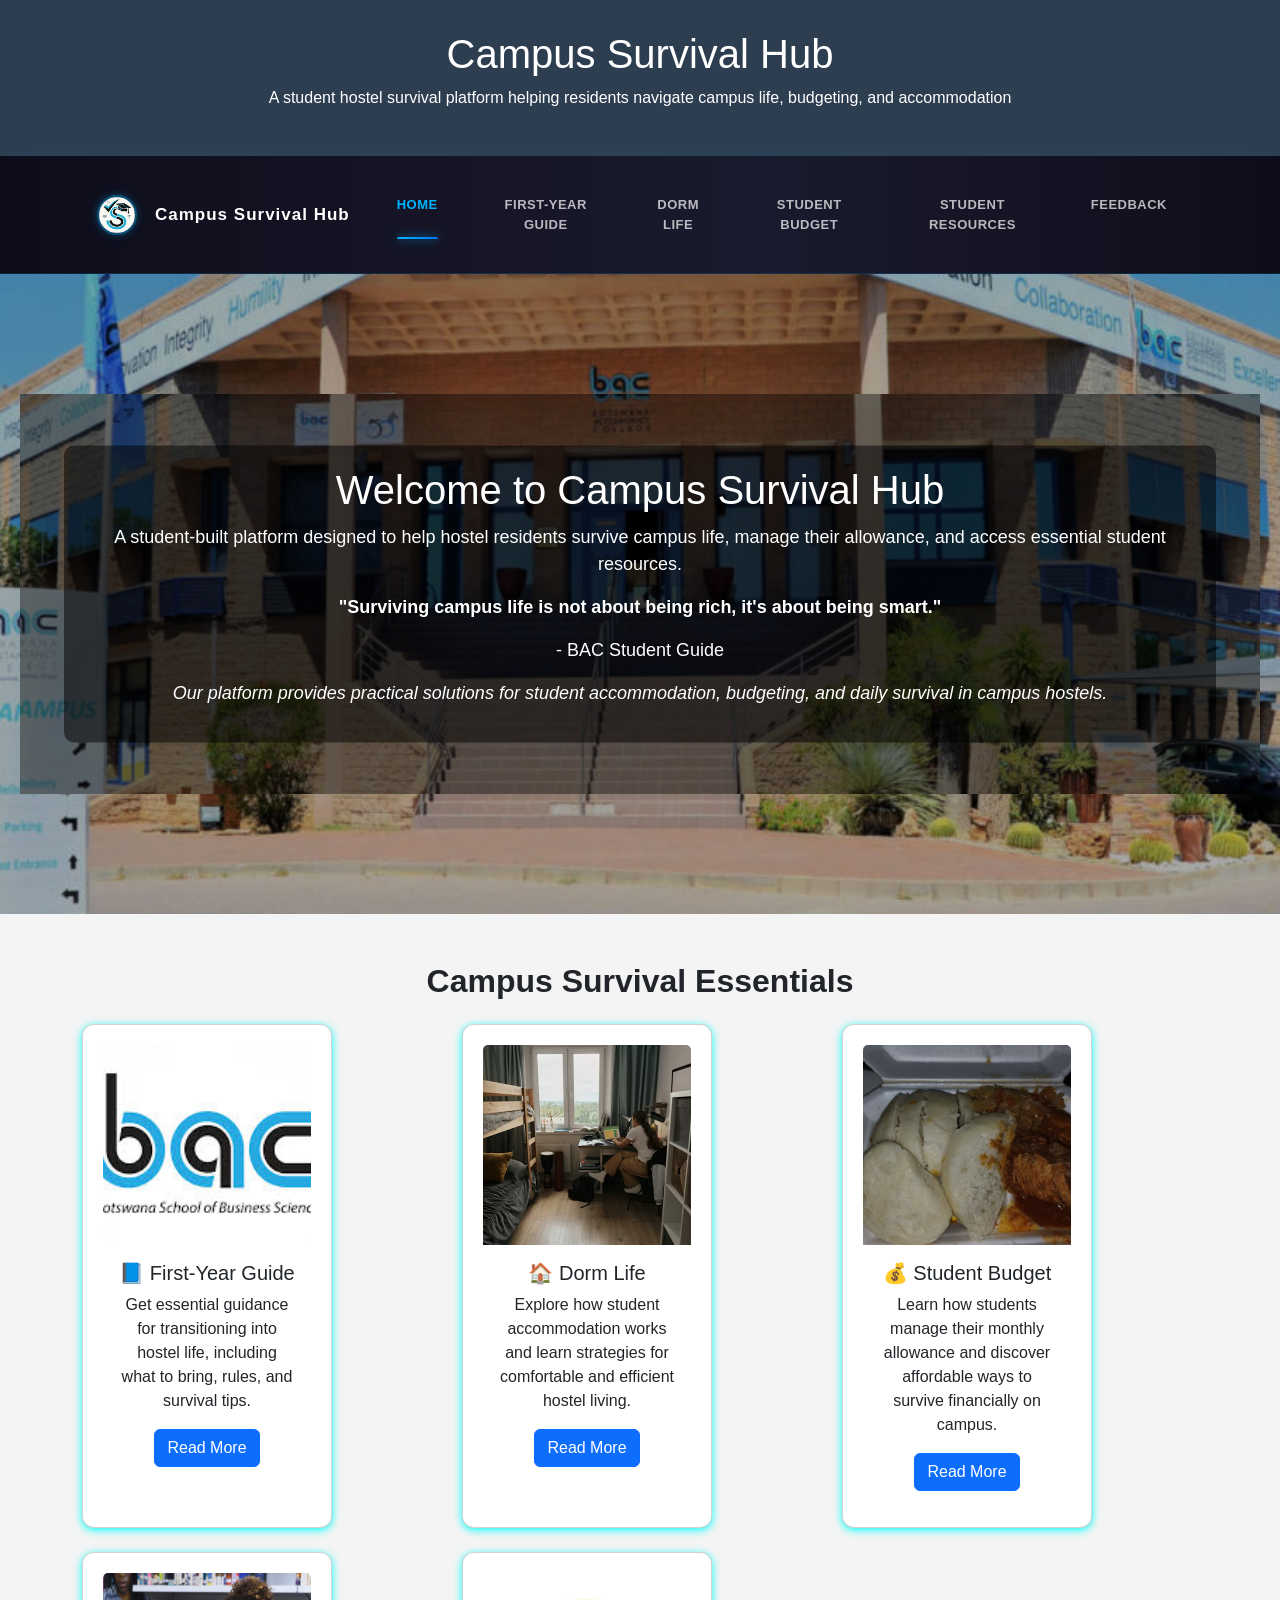
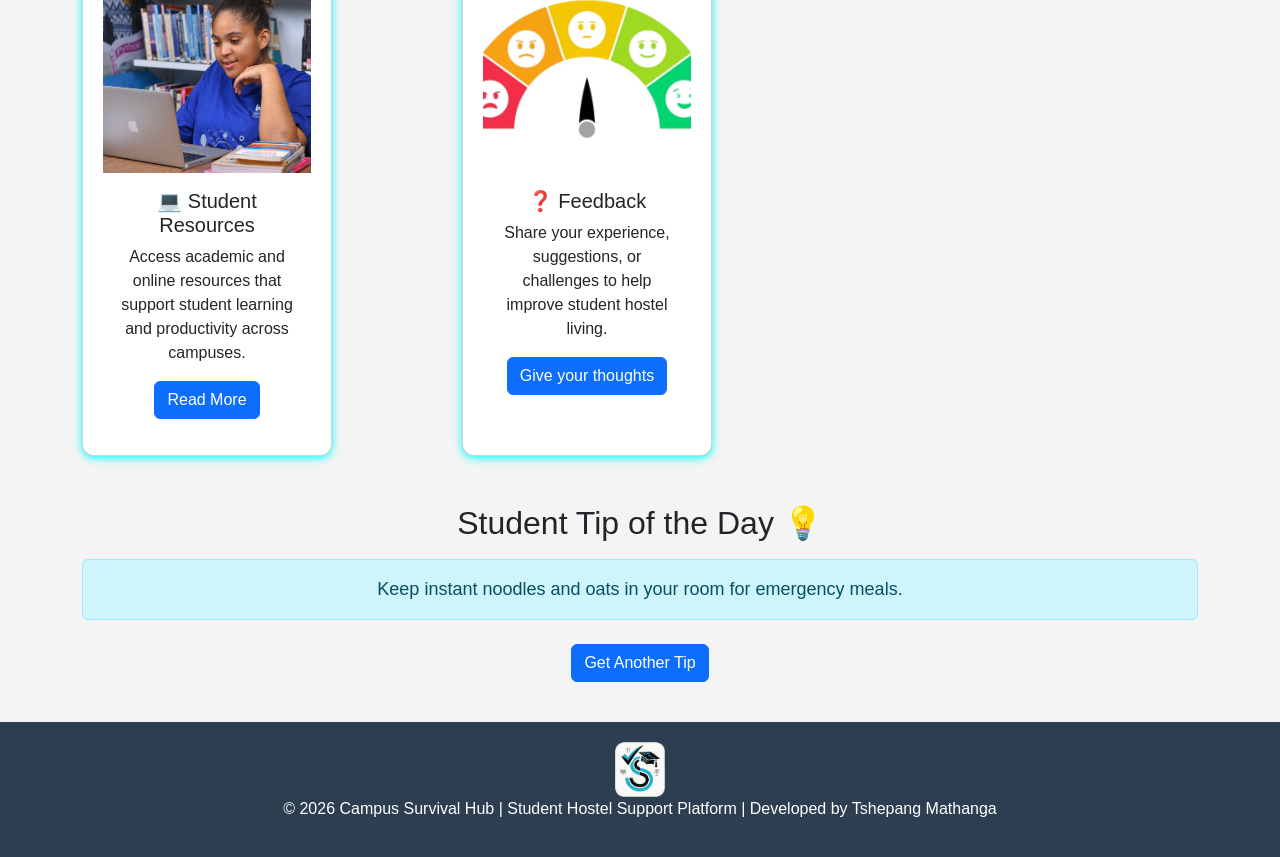
==== commit 9fc86821: "i heard kb doesint like div so i reserched html5 tags and placed them but i couldnt replace all divs" ====
--- a/index.html
+++ b/index.html
@@ -1,6 +1,5 @@
 <!DOCTYPE html>
 <html lang="en">
-
 <head>
     <meta name="viewport" content="width=device-width, initial-scale=1.0">
     <meta charset="UTF-8">
@@ -9,190 +8,140 @@
     <link href="https://cdn.jsdelivr.net/npm/bootstrap@5.3.2/dist/css/bootstrap.min.css" rel="stylesheet">
     <link rel="stylesheet" href="css/style.css">
 </head>
-
 <body>
 
 <header>
     <h1>Campus Survival Hub</h1>
     <p>A student hostel survival platform helping residents navigate campus life, budgeting, and accommodation</p>
-    
 </header>
 
 <nav class="navbar navbar-expand-lg navbar-dark bg-dark">
 <div class="container">
-
 <a class="navbar-brand d-flex align-items-center" href="index.html">
 <img src="images/mylogo.jpg" alt="Logo" width="40" height="40" class="me-2">
 Campus Survival Hub
 </a>
-
 <button class="navbar-toggler" type="button" data-bs-toggle="collapse" data-bs-target="#navbarNav">
 <span class="navbar-toggler-icon"></span>
 </button>
-
 <div class="collapse navbar-collapse" id="navbarNav">
 <ul class="navbar-nav ms-auto">
-
-<li class="nav-item">
-<a class="nav-link" href="index.html">Home</a>
-</li>
-
-<li class="nav-item">
-<a class="nav-link" href="firstyears.html">First-Year Guide</a>
-</li>
-
-<li class="nav-item">
-<a class="nav-link" href="dormlife.html">Dorm Life</a>
-</li>
-
-<li class="nav-item">
-<a class="nav-link" href="budget.html">Student Budget</a>
-</li>
-
-<li class="nav-item">
-<a class="nav-link" href="resources.html">Student Resources</a>
-</li>
-<li class="nav-item">
-<a class="nav-link" href="feedback.html">Feedback</a>
-</li>
-
+<li class="nav-item"><a class="nav-link active" href="index.html">Home</a></li>
+<li class="nav-item"><a class="nav-link" href="firstyears.html">First-Year Guide</a></li>
+<li class="nav-item"><a class="nav-link" href="dormlife.html">Dorm Life</a></li>
+<li class="nav-item"><a class="nav-link" href="budget.html">Student Budget</a></li>
+<li class="nav-item"><a class="nav-link" href="resources.html">Student Resources</a></li>
+<li class="nav-item"><a class="nav-link" href="feedback.html">Feedback</a></li>
 </ul>
 </div>
-
 </div>
 </nav>
 
-<section class="hero">
+<main>
 
-<img src="images/campus.jpg" alt="Campus life">
+  <section class="hero">
+    <img src="images/campus.jpg" alt="Campus life">
+    <div class="hero-text">
+      <h2>Welcome to Campus Survival Hub</h2>
+      <p>A student-built platform designed to help hostel residents survive campus life, manage their allowance, and access essential student resources.</p>
+      <p><strong>"Surviving campus life is not about being rich, it's about being smart."</strong></p>
+      <p>- BAC Student Guide</p>
+      <p><em>Our platform provides practical solutions for student accommodation, budgeting, and daily survival in campus hostels.</em></p>
+    </div>
+  </section>
 
-<div class="hero-text">
-<h2>Welcome to Campus Survival Hub</h2>
+  <section class="container mt-5">
+    <h2 class="text-center mb-4"><strong>Campus Survival Essentials</strong></h2>
+    <div class="row g-4">
 
-<p>A student-built platform designed to help hostel residents survive campus life, manage their allowance, and access essential student resources. While focused on Botswana School of Business Sciences, the platform applies to student living across multiple campuses.</p>
-<p><strong>"Surviving campus life is not about being rich, it's about being smart."</strong></p>
-<p>- BAC Student Guide</p>
-<p><em>Our platform provides practical solutions for student accommodation, budgeting, and daily survival in campus hostels.</em></p>
-</div>
+      <article class="col-12 col-sm-6 col-lg-4">
+        <div class="card h-100">
+          <img src="images/bac.jpg" class="card-img-top" alt="bac logo">
+          <div class="card-body">
+            <h5 class="card-title">📘 First-Year Guide</h5>
+            <p class="card-text">Get essential guidance for transitioning into hostel life, including what to bring, rules, and survival tips.</p>
+            <a href="firstyears.html" class="btn btn-primary">Read More</a>
+          </div>
+        </div>
+      </article>
 
-</section>
-<div class="container mt-5">
+      <article class="col-12 col-sm-6 col-lg-4">
+        <div class="card h-100">
+          <img src="images/dorm.jpg" class="card-img-top" alt="Dorm Life">
+          <div class="card-body">
+            <h5 class="card-title">🏠 Dorm Life</h5>
+            <p class="card-text">Explore how student accommodation works and learn strategies for comfortable and efficient hostel living.</p>
+            <a href="dormlife.html" class="btn btn-primary">Read More</a>
+          </div>
+        </div>
+      </article>
 
-<h2 class="text-center mb-4"><strong>Campus Survival Essentials</strong></h2>
+      <article class="col-12 col-sm-6 col-lg-4">
+        <div class="card h-100">
+          <img src="images/food.jpg" class="card-img-top" alt="Student Food">
+          <div class="card-body">
+            <h5 class="card-title">💰 Student Budget</h5>
+            <p class="card-text">Learn how students manage their monthly allowance and discover affordable ways to survive financially on campus.</p>
+            <a href="budget.html" class="btn btn-primary">Read More</a>
+          </div>
+        </div>
+      </article>
 
-<div class="row g-4">
+      <article class="col-12 col-sm-6 col-lg-4">
+        <div class="card h-100">
+          <img src="images/study.jpg" class="card-img-top" alt="Study Tips">
+          <div class="card-body">
+            <h5 class="card-title">💻 Student Resources</h5>
+            <p class="card-text">Access academic and online resources that support student learning and productivity across campuses.</p>
+            <a href="resources.html" class="btn btn-primary">Read More</a>
+          </div>
+        </div>
+      </article>
 
-<div class="col-12 col-sm-6 col-lg-4">
-<div class="card h-100">
-<img src="images/bac.jpg" class="card-img-top" alt="bac logo">
-<div class="card-body">
-<h5 class="card-title">📘 First-Year Guide</h5>
-<p class="card-text">Get essential guidance for transitioning into hostel life, including what to bring, rules, and survival tips.</p>
-<a href="firstyears.html" class="btn btn-primary">Read More</a>
-</div>
-</div>
-</div>
+      <article class="col-12 col-sm-6 col-lg-4">
+        <div class="card h-100">
+          <img src="images/feedback.jpg" class="card-img-top" alt="Feedback">
+          <div class="card-body">
+            <h5 class="card-title">❓ Feedback</h5>
+            <p class="card-text">Share your experience, suggestions, or challenges to help improve student hostel living.</p>
+            <a href="feedback.html" class="btn btn-primary">Give your thoughts</a>
+          </div>
+        </div>
+      </article>
 
-<div class="col-12 col-sm-6 col-lg-4">
-<div class="card h-100">
-<img src="images/dorm.jpg" class="card-img-top" alt="Dorm Life">
-<div class="card-body">
-<h5 class="card-title">🏠 Dorm Life</h5>
-<p class="card-text">Explore how student accommodation works and learn strategies for comfortable and efficient hostel living.</p>
-<a href="dormlife.html" class="btn btn-primary">Read More</a>
-</div>
-</div>
-</div>
+    </div>
+  </section>
 
-<div class="col-12 col-sm-6 col-lg-4">
-<div class="card h-100">
-<img src="images/food.jpg" class="card-img-top" alt="Student Food">
-<div class="card-body">
-<h5 class="card-title">💰 Student Budget</h5>
-<p class="card-text">Learn how students manage their monthly allowance and discover affordable ways to survive financially on campus.</p>
-<a href="budget.html" class="btn btn-primary">Read More</a>
-</div>
-</div>
-</div>
+  <aside class="container mt-5 text-center">
+    <h2>Student Tip of the Day 💡</h2>
+    <p id="tipBox" class="alert alert-info mt-3">Tip will appear here...</p>
+    <button class="btn btn-primary mt-2" onclick="newTip()">Get Another Tip</button>
+  </aside>
 
-<div class="col-12 col-sm-6 col-lg-4">
-<div class="card h-100">
-<img src="images/study.jpg" class="card-img-top" alt="Study Tips">
-<div class="card-body">
-<h5 class="card-title">💻 Student Resources</h5>
-<p class="card-text">Access academic and online resources that support student learning and productivity across campuses.</p>
-<a href="resources.html" class="btn btn-primary">Read More</a>
-</div>
-</div>
-</div>
-
-<div class="col-12 col-sm-6 col-lg-4">
-<div class="card h-100">
-<img src="images/feedback.jpg" class="card-img-top" alt="Feedback">
-<div class="card-body">
-<h5 class="card-title">❓ Feedback</h5>
-<p class="card-text">Share your experience, suggestions, or challenges to help improve student hostel living.</p>
-<a href="feedback.html" class="btn btn-primary">Give your thoughts</a>
-</div>
-</div>
-</div>
-
-</div>
-</div>
-
-
-</section>
-<div class="container mt-5 text-center">
-
-<h2>Student Tip of the Day 💡</h2>
-
-<div class="alert alert-info mt-3" id="tipBox">
-Tip will appear here...
-</div>
-
-<button class="btn btn-primary mt-2" onclick="newTip()">
-Get Another Tip
-</button>
-
-</div>
+</main>
 
 <footer>
     <img src="images/mylogo.jpg" width="50">
     <p>© 2026 Campus Survival Hub | Student Hostel Support Platform | Developed by Tshepang Mathanga</p>
 </footer>
+
+<button onclick="topFunction()" id="topBtn" title="Go to top">↑</button>
 <script src="https://cdn.jsdelivr.net/npm/bootstrap@5.3.2/dist/js/bootstrap.bundle.min.js"></script>
-<button onclick="topFunction()" id="topBtn" title="Go to top">↑</button>
 <script src="script.js"></script>
 <script>
-
 const tips = [
-
-"Use your 6GB daily campus data to download study material early.",
-
-"Keep instant noodles and oats in your room for emergency meals.",
-
-"Always carry power banks and keep water stored as outages are very common.",
-
-"Use free campus transport whenever possible to save money.",
-
-"Do laundry early before the laundry room gets busy this is for on campus residents.",
-
-"Back up your assignments using OneDrive for easy access anywhere.",
-
-"Make friends in your course so you can share notes or study sessions."
-
+  "Use your 6GB daily campus data to download study material early.",
+  "Keep instant noodles and oats in your room for emergency meals.",
+  "Always carry power banks and keep water stored as outages are very common.",
+  "Use free campus transport whenever possible to save money.",
+  "Do laundry early before the laundry room gets busy this is for on campus residents.",
+  "Back up your assignments using OneDrive for easy access anywhere.",
+  "Make friends in your course so you can share notes or study sessions."
 ];
-
 function newTip(){
-
-let randomTip = tips[Math.floor(Math.random() * tips.length)];
-
-document.getElementById("tipBox").innerText = randomTip;
-
+  document.getElementById("tipBox").innerText = tips[Math.floor(Math.random() * tips.length)];
 }
-
 window.onload = newTip;
-
 </script>
 </body>
-</html>+</html>
--- a/css/style.css
+++ b/css/style.css
@@ -60,34 +60,37 @@
     padding:20px;
     margin-top:40px;
 }
-.hero{
-position:relative;
-text-align:center;
-color:white;
-}
-
-.hero img{
-width:100%;
-height:550px;
-object-fit:cover;
-filter:brightness(60%);
-}
-
-.hero-text{
-position:absolute;
-top:50%;
-left:50%;
-transform:translate(-50%,-50%);
-}
-
-.hero-text h2{
-font-size:40px;
-margin-bottom:10px;
-}
-
-.hero-text p{
-font-size:18px;
-}
+.hero {
+  position: relative;
+  text-align: center;
+  color: white;
+  background-image: url('../images/campus.jpg');
+  background-size: cover;
+  background-position: center;
+  padding: 120px 20px;
+}
+
+.hero img {
+  width: 100%;
+  height: 400px;
+  object-fit: cover;
+  filter: brightness(60%);
+}
+
+.hero-text {
+  position: absolute;
+  top: 50%;
+  left: 50%;
+  transform: translate(-50%, -50%);
+  background: rgba(0, 0, 0, 0.5);
+  padding: 20px;
+  border-radius: 10px;
+  width: 90%;
+}
+
+.hero-text h2 { font-size: 40px; margin-bottom: 10px; }
+.hero-text p { font-size: 18px; }
+
 .card h3{
 font-size:20px;
 margin-bottom:10px;
@@ -182,4 +185,138 @@
 margin-top: -5px;
 }
 
+}
+
+/*navigation bar effects stuff di simolola ha */
+.navbar {
+  background: linear-gradient(90deg, #0d0d1a 0%, #1a1a2e 60%, #0d0d1a 100%) !important;
+  border-bottom: 1px solid rgba(0, 180, 255, 0.15);
+  box-shadow: 0 2px 20px rgba(0, 180, 255, 0.08);
+  padding: 0 0;
+}
+
+.navbar-brand {
+  font-size: 17px;
+  font-weight: 700;
+  letter-spacing: 1px;
+  color: #ffffff !important;
+  display: flex;
+  align-items: center;
+  gap: 10px;
+  padding: 14px 0;
+  transition: all 0.3s ease;
+}
+
+.navbar-brand img {
+  border-radius: 50%;
+  border: 2px solid rgba(0, 180, 255, 0.4);
+  box-shadow: 0 0 8px rgba(0, 180, 255, 0.3);
+  transition: all 0.3s ease;
+}
+
+.navbar-brand:hover img {
+  border-color: #00b4ff;
+  box-shadow: 0 0 14px rgba(0, 180, 255, 0.7);
+}
+
+.navbar-brand span {
+  background: linear-gradient(90deg, #ffffff, #00b4ff);
+  -webkit-background-clip: text;
+  -webkit-text-fill-color: transparent;
+  background-clip: text;
+}
+
+/* di navigation link and stuff */
+.navbar-nav .nav-link {
+  color: rgba(255,255,255,0.7) !important;
+  font-size: 13px;
+  font-weight: 600;
+  letter-spacing: 0.5px;
+  padding: 24px 16px !important;
+  position: relative;
+  transition: color 0.3s ease;
+  text-transform: uppercase;
+}
+
+.navbar-nav .nav-link::after {
+  content: '';
+  position: absolute;
+  bottom: 0;
+  left: 16px;
+  right: 16px;
+  height: 2px;
+  background: linear-gradient(90deg, #00b4ff, #0077ff);
+  border-radius: 2px 2px 0 0;
+  transform: scaleX(0);
+  transition: transform 0.3s ease;
+  box-shadow: 0 0 8px rgba(0, 180, 255, 0.6);
+}
+
+.navbar-nav .nav-link:hover {
+  color: #ffffff !important;
+}
+
+.navbar-nav .nav-link:hover::after {
+  transform: scaleX(1);
+}
+
+.navbar-nav .nav-link.active {
+  color: #00b4ff !important;
+}
+
+.navbar-nav .nav-link.active::after {
+  transform: scaleX(1);
+  background: linear-gradient(90deg, #00b4ff, #0077ff);
+  box-shadow: 0 0 10px rgba(0, 180, 255, 0.8);
+}
+
+/* ── HAMBURGER (mobile) ──────────────────────────────── */
+.navbar-toggler {
+  border: 1px solid rgba(0, 180, 255, 0.4) !important;
+  padding: 6px 10px;
+  border-radius: 6px;
+  transition: all 0.3s;
+}
+
+.navbar-toggler:focus {
+  box-shadow: 0 0 0 3px rgba(0, 180, 255, 0.2) !important;
+}
+
+.navbar-toggler:hover {
+  border-color: #00b4ff !important;
+  box-shadow: 0 0 10px rgba(0,180,255,0.3);
+}
+
+.navbar-toggler-icon {
+  background-image: url("data:image/svg+xml,%3csvg xmlns='http://www.w3.org/2000/svg' viewBox='0 0 30 30'%3e%3cpath stroke='rgba(0,180,255,0.9)' stroke-linecap='round' stroke-miterlimit='10' stroke-width='2' d='M4 7h22M4 15h22M4 23h22'/%3e%3c/svg%3e") !important;
+}
+
+/* ── MOBILE DROPDOWN ─────────────────────────────────── */
+@media (max-width: 991px) {
+  .navbar-collapse {
+    background: #0d0d1a;
+    border-top: 1px solid rgba(0,180,255,0.1);
+    padding: 8px 0;
+    margin-top: 4px;
+  }
+
+  .navbar-nav .nav-link {
+    padding: 12px 20px !important;
+    border-left: 3px solid transparent;
+    transition: all 0.3s;
+  }
+
+  .navbar-nav .nav-link::after { display: none; }
+
+  .navbar-nav .nav-link:hover {
+    border-left-color: #00b4ff;
+    background: rgba(0,180,255,0.06);
+    padding-left: 28px !important;
+  }
+
+  .navbar-nav .nav-link.active {
+    border-left-color: #00b4ff;
+    background: rgba(0,180,255,0.08);
+    padding-left: 28px !important;
+  }
 }
